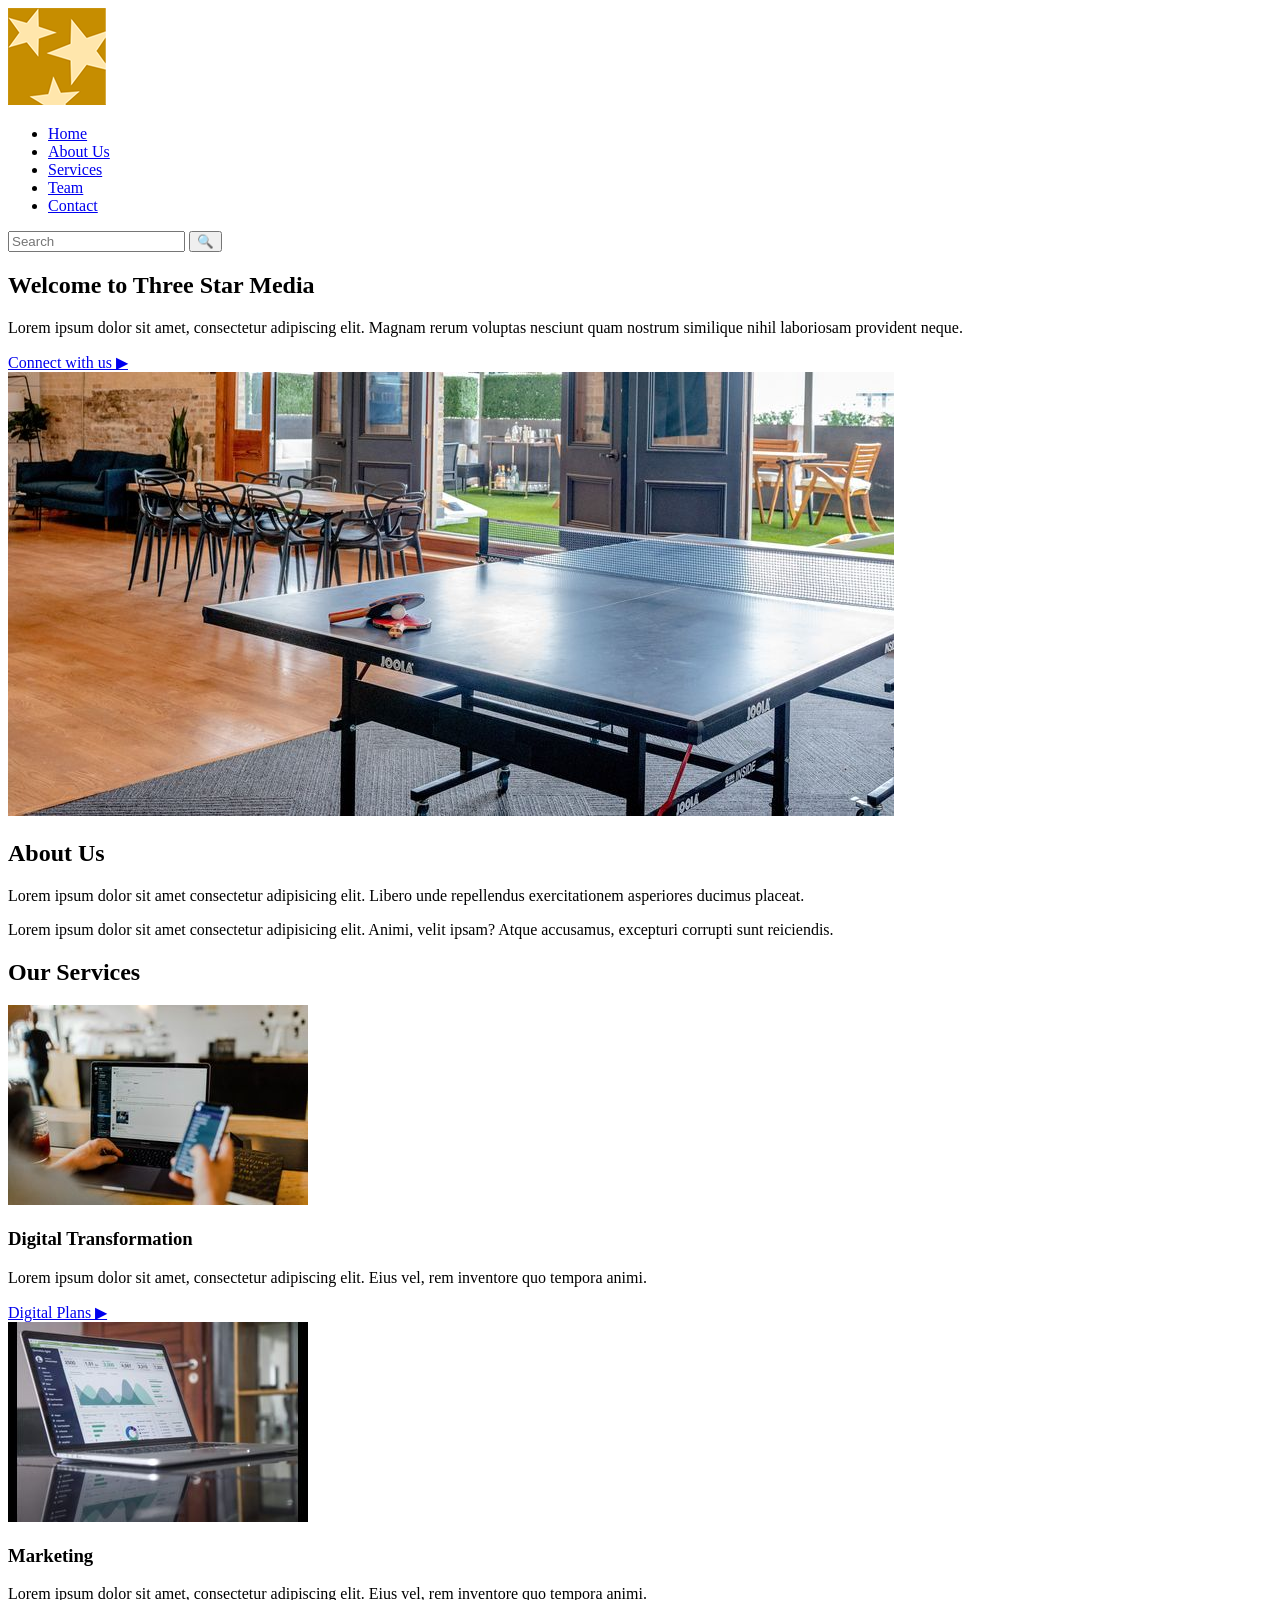
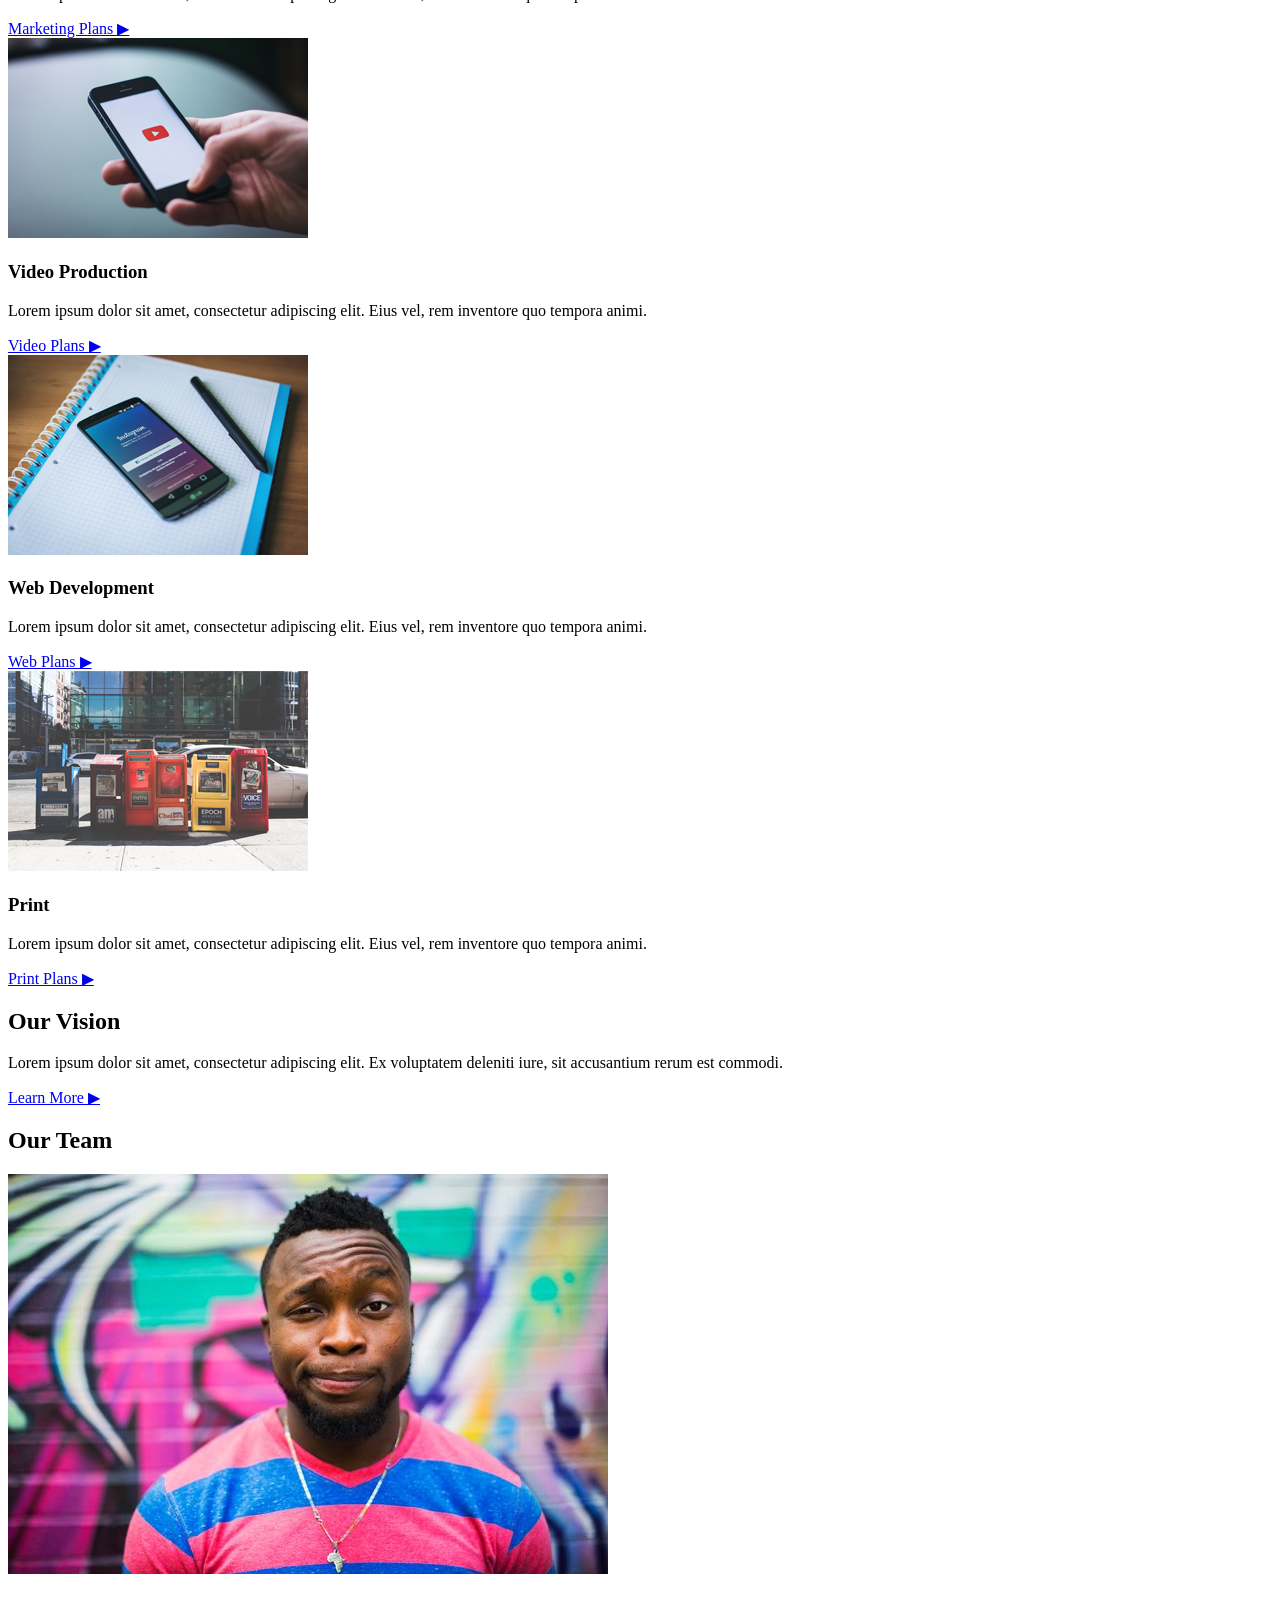
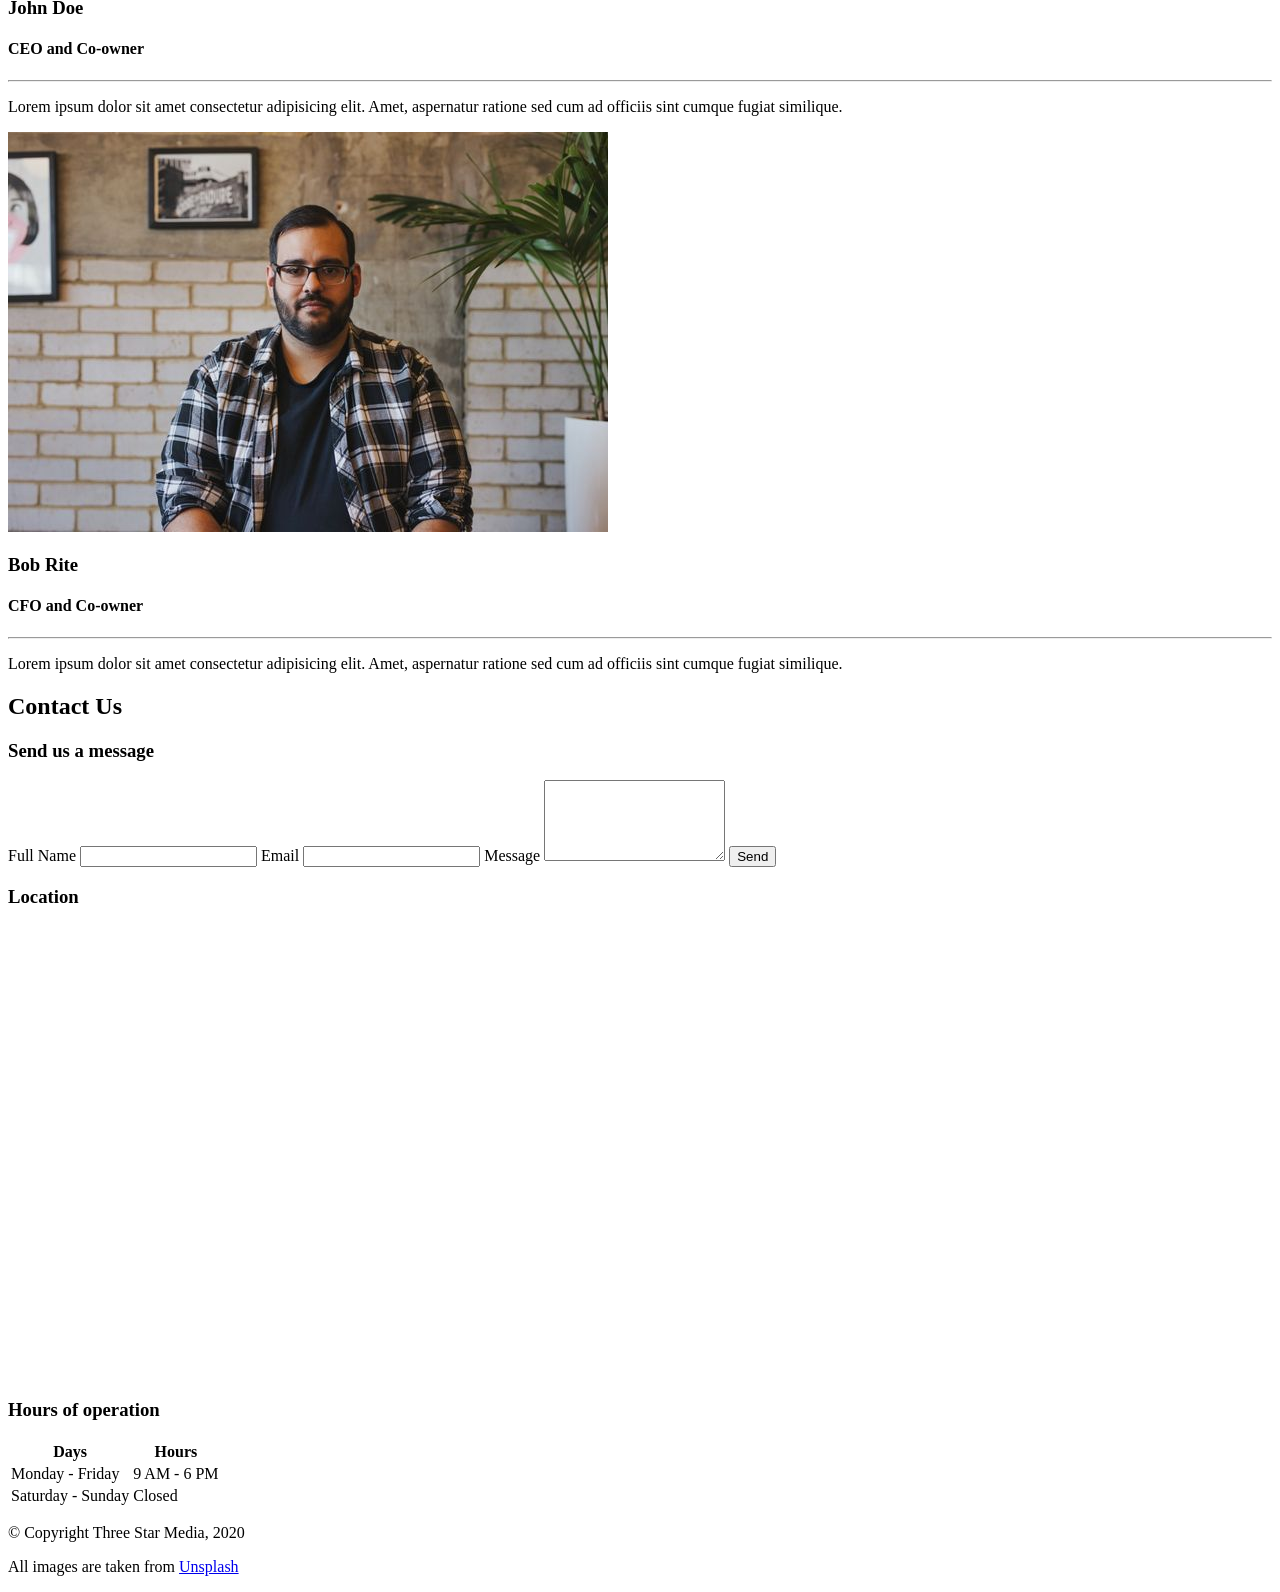
==== final-project/index.html @ 18b377b7 "final-project almost done" ====
<!DOCTYPE html>
<html lang="en">
<head>
    <meta charset="UTF-8">
    <meta name="viewport" content="width=device-width, initial-scale=1.0">
    <title>Three Star Media | Final Project</title>
    <link rel="stylesheet" href="css/main.css">
</head>
<body>

    <header class="main-header">
        <div class="logo">
            <img src="images/logo.png" alt="Three Star Media Logo">
        </div>
        
        <nav class="main-nav">
            <ul>
                <li><a href="#">Home</a></li>
                <li><a href="#about">About Us</a></li>
                <li><a href="#services">Services</a></li>
                <li><a href="#team">Team</a></li>
                <li><a href="#contact">Contact</a></li>
            </ul>
        </nav>

        <form class="search-bar">
            <input type="text" placeholder="Search">
            <button type="submit">🔍</button>
        </form>
    </header>

    <main>
        <section class="hero">
            <div class="hero-content">
                <h1>Welcome to Three Star Media</h1>
                <p>Lorem ipsum dolor sit amet, consectetur adipiscing elit. Magnam rerum voluptas nesciunt quam nostrum similique nihil laboriosam provident neque.</p>
                <a href="#" class="btn-primary">Connect with us ▶</a>
            </div>
        </section>

        <section id="about" class="about-section">
            <div class="about-image">
                <img src="images/about-us.jpg" alt="Our office space">
            </div>
            <div class="about-text">
                <h2>About Us</h2>
                <p>Lorem ipsum dolor sit amet consectetur adipisicing elit. Libero unde repellendus exercitationem asperiores ducimus placeat.</p>
                <p>Lorem ipsum dolor sit amet consectetur adipisicing elit. Animi, velit ipsam? Atque accusamus, excepturi corrupti sunt reiciendis.</p>
            </div>
        </section>

        <section id="services" class="services-section">
            <h2>Our Services</h2>
            
            <div class="services-grid">
                <article class="service-card">
                    <img src="images/digital.jpg" alt="Digital Transformation">
                    <h3>Digital Transformation</h3>
                    <p>Lorem ipsum dolor sit amet, consectetur adipiscing elit. Eius vel, rem inventore quo tempora animi.</p>
                    <a href="#" class="btn-secondary">Digital Plans ▶</a>
                </article>

                <article class="service-card">
                    <img src="images/marketing.jpg" alt="Marketing">
                    <h3>Marketing</h3>
                    <p>Lorem ipsum dolor sit amet, consectetur adipiscing elit. Eius vel, rem inventore quo tempora animi.</p>
                    <a href="#" class="btn-secondary">Marketing Plans ▶</a>
                </article>

                <article class="service-card">
                    <img src="images/video.jpg" alt="Video Production">
                    <h3>Video Production</h3>
                    <p>Lorem ipsum dolor sit amet, consectetur adipiscing elit. Eius vel, rem inventore quo tempora animi.</p>
                    <a href="#" class="btn-secondary">Video Plans ▶</a>
                </article>

                <article class="service-card">
                    <img src="images/web.jpg" alt="Web Development">
                    <h3>Web Development</h3>
                    <p>Lorem ipsum dolor sit amet, consectetur adipiscing elit. Eius vel, rem inventore quo tempora animi.</p>
                    <a href="#" class="btn-secondary">Web Plans ▶</a>
                </article>

                <article class="service-card">
                    <img src="images/print.jpg" alt="Print Services">
                    <h3>Print</h3>
                    <p>Lorem ipsum dolor sit amet, consectetur adipiscing elit. Eius vel, rem inventore quo tempora animi.</p>
                    <a href="#" class="btn-secondary">Print Plans ▶</a>
                </article>
            </div>
        </section>

        <section class="vision-banner">
            <div class="vision-content">
                <h2>Our Vision</h2>
                <p>Lorem ipsum dolor sit amet, consectetur adipiscing elit. Ex voluptatem deleniti iure, sit accusantium rerum est commodi.</p>
                <a href="#" class="btn-secondary">Learn More ▶</a>
            </div>
        </section>

        <section id="team" class="team-section">
            <h2>Our Team</h2>
            
            <div class="team-container">
                <article class="team-member">
                    <img src="images/john.jpg" alt="John Doe">
                    <div class="member-info">
                        <h3>John Doe</h3>
                        <h4>CEO and Co-owner</h4>
                        <hr>
                        <p>Lorem ipsum dolor sit amet consectetur adipisicing elit. Amet, aspernatur ratione sed cum ad officiis sint cumque fugiat similique.</p>
                    </div>
                </article>

                <article class="team-member">
                    <img src="images/bob.jpg" alt="Bob Rite">
                    <div class="member-info">
                        <h3>Bob Rite</h3>
                        <h4>CFO and Co-owner</h4>
                        <hr>
                        <p>Lorem ipsum dolor sit amet consectetur adipisicing elit. Amet, aspernatur ratione sed cum ad officiis sint cumque fugiat similique.</p>
                    </div>
                </article>
            </div>
        </section>

        <section id="contact" class="contact-section">
            <h2>Contact Us</h2>
            
            <div class="contact-flex-container">
                <div class="contact-form-container">
                    <h3>Send us a message</h3>
                    <form>
                        <label for="name">Full Name</label>
                        <input type="text" id="name" name="name" required>

                        <label for="email">Email</label>
                        <input type="email" id="email" name="email" required>

                        <label for="message">Message</label>
                        <textarea id="message" name="message" rows="5"></textarea>

                        <button type="submit" class="btn-submit">Send</button>
                    </form>
                </div>

                <div class="location-container">
                    <h3>Location</h3>
                    <div class="map-placeholder">
                        <iframe src="https://www.google.com/maps/embed?pb=!1m18!1m12!1m3!1d51744.436741295794!2d-75.77121764777905!3d45.36510222484748!2m3!1f0!2f0!3f0!3m2!1i1024!2i768!4f13.1!3m3!1m2!1s0x4cce0718cc4a6ad7%3A0xc6cc467725843e2b!2sColl%C3%A8ge%20algonquin!5e1!3m2!1sfr!2sca!4v1775879645304!5m2!1sfr!2sca" width="600" height="450" style="border:0;" allowfullscreen="" loading="lazy" referrerpolicy="no-referrer-when-downgrade"></iframe>
                    </div>
                </div>
            </div>

            <div class="hours-container">
                <h3>Hours of operation</h3>
                <table>
                    <thead>
                        <tr>
                            <th>Days</th>
                            <th>Hours</th>
                        </tr>
                    </thead>
                    <tbody>
                        <tr>
                            <td>Monday - Friday</td>
                            <td>9 AM - 6 PM</td>
                        </tr>
                        <tr>
                            <td>Saturday - Sunday</td>
                            <td>Closed</td>
                        </tr>
                    </tbody>
                </table>
            </div>
        </section>
    </main>

    <footer class="main-footer">
        <p>© Copyright Three Star Media, 2020</p>
        <p>All images are taken from <a href="https://unsplash.com" target="_blank">Unsplash</a></p>
    </footer>

</body>
</html>
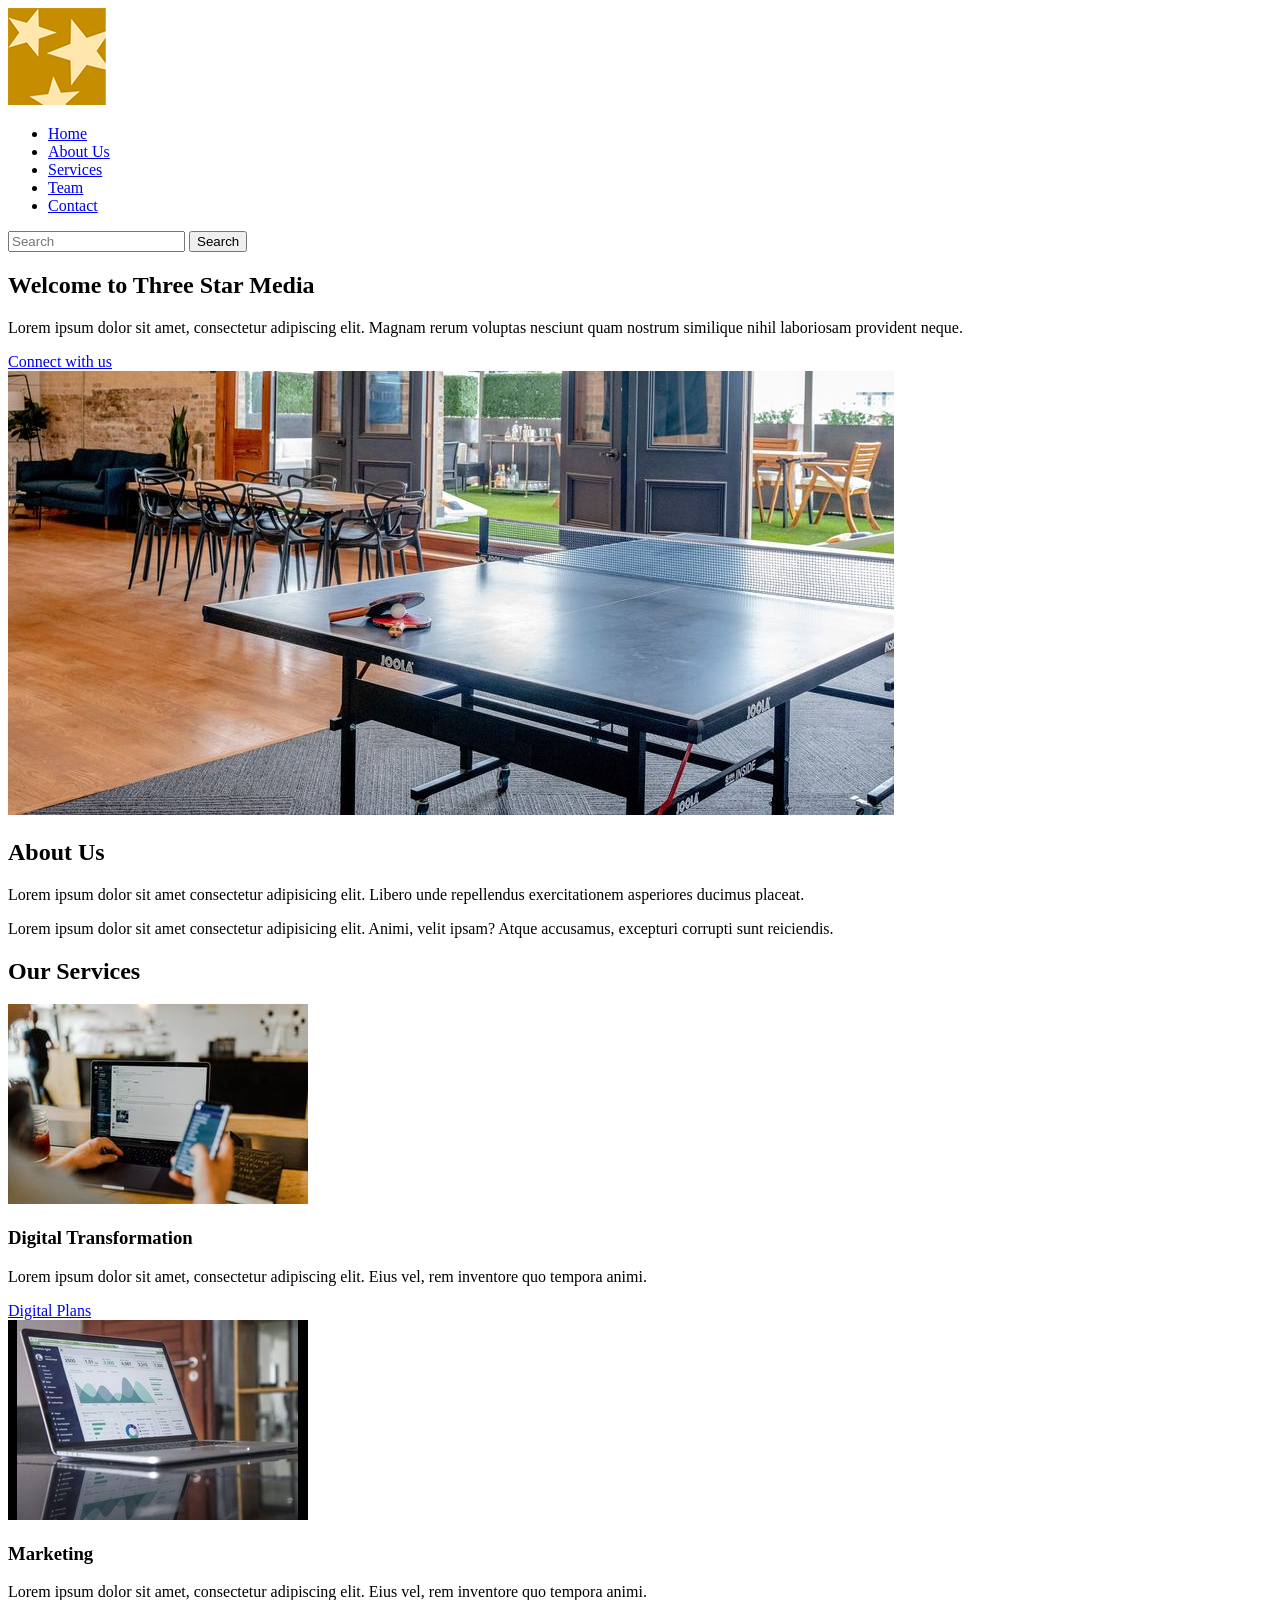
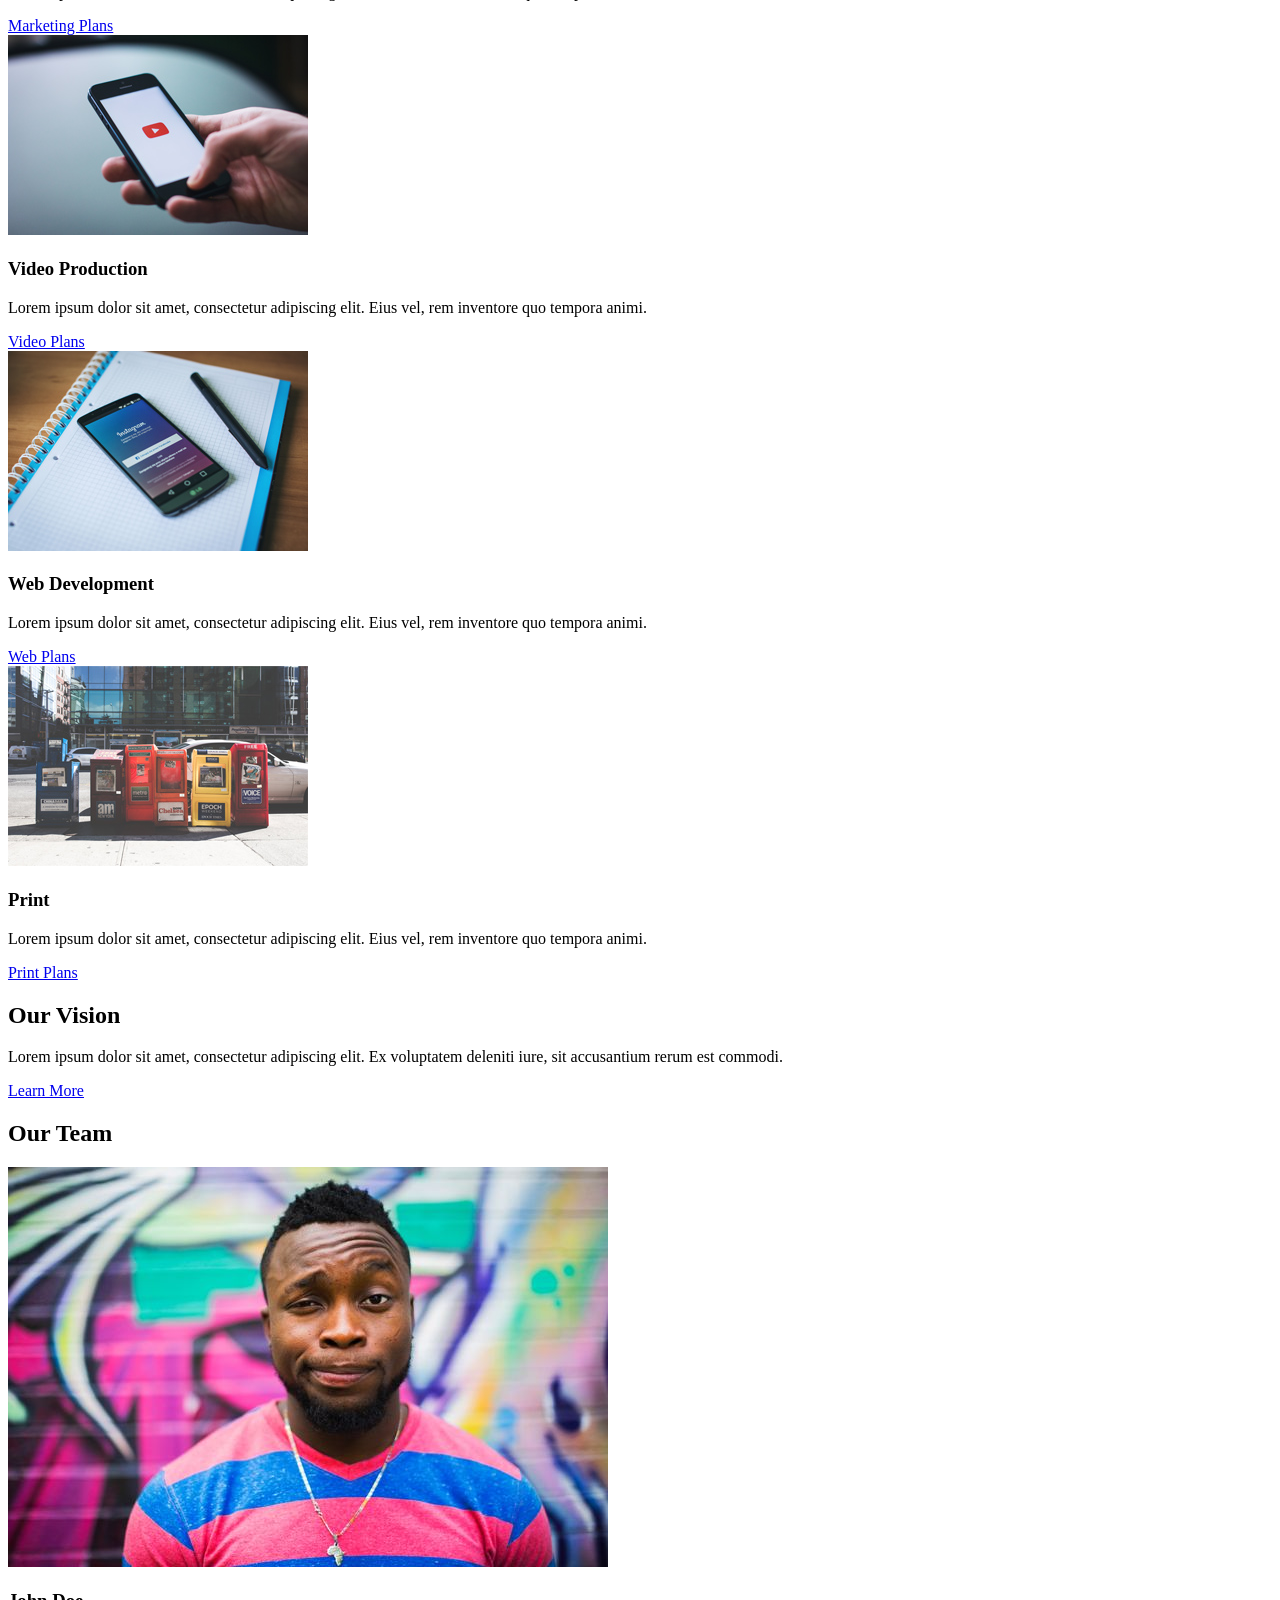
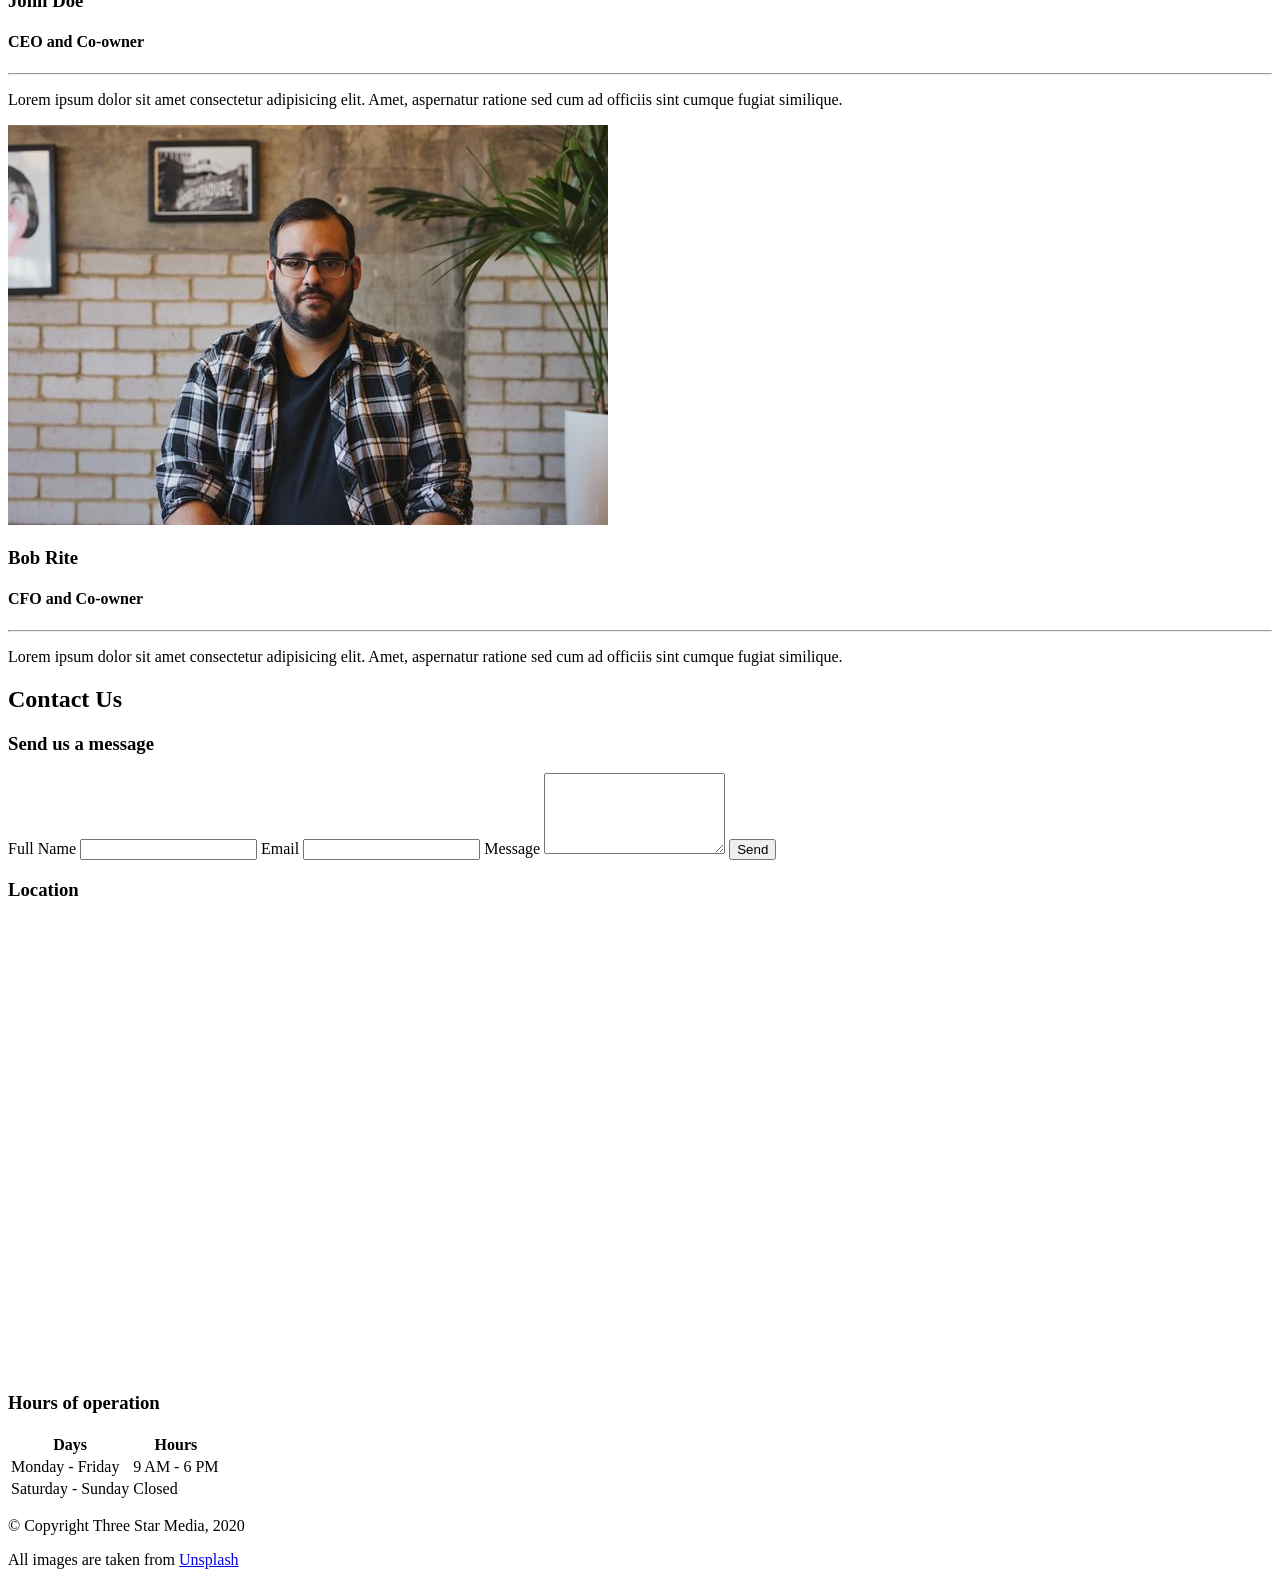
==== commit dd2ae783: "job done" ====
--- a/final-project/index.html
+++ b/final-project/index.html
@@ -4,15 +4,16 @@
     <meta charset="UTF-8">
     <meta name="viewport" content="width=device-width, initial-scale=1.0">
     <title>Three Star Media | Final Project</title>
-    <link rel="stylesheet" href="css/main.css">
 </head>
 <body>
 
+     <!-- Header Section : Logo, Navigation and Search  -->
     <header class="main-header">
         <div class="logo">
             <img src="images/logo.png" alt="Three Star Media Logo">
         </div>
-        
+
+     <!-- Main Navigation -->
         <nav class="main-nav">
             <ul>
                 <li><a href="#">Home</a></li>
@@ -23,21 +24,24 @@
             </ul>
         </nav>
 
+     <!-- Search Form -->
         <form class="search-bar">
             <input type="text" placeholder="Search">
-            <button type="submit">🔍</button>
+            <button type="submit">Search</button>
         </form>
     </header>
 
+
     <main>
-        <section class="hero">
-            <div class="hero-content">
+       <!-- Main Section -->
+        <section class="main-section">
+            <div class="section-content">
                 <h1>Welcome to Three Star Media</h1>
                 <p>Lorem ipsum dolor sit amet, consectetur adipiscing elit. Magnam rerum voluptas nesciunt quam nostrum similique nihil laboriosam provident neque.</p>
-                <a href="#" class="btn-primary">Connect with us ▶</a>
-            </div>
-        </section>
-
+                <a href="#" class="main-button">Connect with us </a>
+            </div>
+        </section>
+       <!-- About Us Section -->       
         <section id="about" class="about-section">
             <div class="about-image">
                 <img src="images/about-us.jpg" alt="Our office space">
@@ -49,59 +53,66 @@
             </div>
         </section>
 
+       <!-- Services Section -->        
         <section id="services" class="services-section">
             <h2>Our Services</h2>
-            
-            <div class="services-grid">
-                <article class="service-card">
+            <div class="services-container">
+        <!-- First Service -->
+                <article class="service-item">
                     <img src="images/digital.jpg" alt="Digital Transformation">
                     <h3>Digital Transformation</h3>
                     <p>Lorem ipsum dolor sit amet, consectetur adipiscing elit. Eius vel, rem inventore quo tempora animi.</p>
-                    <a href="#" class="btn-secondary">Digital Plans ▶</a>
-                </article>
-
-                <article class="service-card">
+                    <a href="#" class="secondary-button">Digital Plans </a>
+                </article>
+
+        <!-- second Service -->
+                <article class="service-item">
                     <img src="images/marketing.jpg" alt="Marketing">
                     <h3>Marketing</h3>
                     <p>Lorem ipsum dolor sit amet, consectetur adipiscing elit. Eius vel, rem inventore quo tempora animi.</p>
-                    <a href="#" class="btn-secondary">Marketing Plans ▶</a>
-                </article>
-
-                <article class="service-card">
+                    <a href="#" class="secondary-button">Marketing Plans </a>
+                </article>
+
+        <!-- third Service -->
+                <article class="service-item">
                     <img src="images/video.jpg" alt="Video Production">
                     <h3>Video Production</h3>
                     <p>Lorem ipsum dolor sit amet, consectetur adipiscing elit. Eius vel, rem inventore quo tempora animi.</p>
-                    <a href="#" class="btn-secondary">Video Plans ▶</a>
-                </article>
-
-                <article class="service-card">
+                    <a href="#" class="secondary-button">Video Plans </a>
+                </article>
+
+         <!-- fourth Service -->
+                <article class="service-item">
                     <img src="images/web.jpg" alt="Web Development">
                     <h3>Web Development</h3>
                     <p>Lorem ipsum dolor sit amet, consectetur adipiscing elit. Eius vel, rem inventore quo tempora animi.</p>
-                    <a href="#" class="btn-secondary">Web Plans ▶</a>
-                </article>
-
-                <article class="service-card">
+                    <a href="#" class="secondary-button">Web Plans </a>
+                </article>
+
+       <!-- Fifth Service -->
+                <article class="service-item">
                     <img src="images/print.jpg" alt="Print Services">
                     <h3>Print</h3>
                     <p>Lorem ipsum dolor sit amet, consectetur adipiscing elit. Eius vel, rem inventore quo tempora animi.</p>
-                    <a href="#" class="btn-secondary">Print Plans ▶</a>
-                </article>
-            </div>
-        </section>
-
+                    <a href="#" class="secondary-button">Print Plans </a>
+                </article>
+            </div>
+        </section>
+
+      <!-- Vision Section -->
         <section class="vision-banner">
             <div class="vision-content">
                 <h2>Our Vision</h2>
                 <p>Lorem ipsum dolor sit amet, consectetur adipiscing elit. Ex voluptatem deleniti iure, sit accusantium rerum est commodi.</p>
-                <a href="#" class="btn-secondary">Learn More ▶</a>
-            </div>
-        </section>
-
+                <a href="#" class="secondary-button">Learn More </a>
+            </div>
+        </section>
+
+        <!-- Team Section -->        
         <section id="team" class="team-section">
             <h2>Our Team</h2>
-            
             <div class="team-container">
+           <!-- Team Member -->
                 <article class="team-member">
                     <img src="images/john.jpg" alt="John Doe">
                     <div class="member-info">
@@ -111,7 +122,7 @@
                         <p>Lorem ipsum dolor sit amet consectetur adipisicing elit. Amet, aspernatur ratione sed cum ad officiis sint cumque fugiat similique.</p>
                     </div>
                 </article>
-
+           <!-- Team Member -->
                 <article class="team-member">
                     <img src="images/bob.jpg" alt="Bob Rite">
                     <div class="member-info">
@@ -124,12 +135,13 @@
             </div>
         </section>
 
+           <!-- Contact Section -->       
         <section id="contact" class="contact-section">
             <h2>Contact Us</h2>
-            
-            <div class="contact-flex-container">
+            <div class="contact-container">
                 <div class="contact-form-container">
                     <h3>Send us a message</h3>
+             <!-- Contact Form -->
                     <form>
                         <label for="name">Full Name</label>
                         <input type="text" id="name" name="name" required>
@@ -144,16 +156,18 @@
                     </form>
                 </div>
 
+ <!-- Location Map -->               
                 <div class="location-container">
                     <h3>Location</h3>
-                    <div class="map-placeholder">
+                    <div class="map-location">
                         <iframe src="https://www.google.com/maps/embed?pb=!1m18!1m12!1m3!1d51744.436741295794!2d-75.77121764777905!3d45.36510222484748!2m3!1f0!2f0!3f0!3m2!1i1024!2i768!4f13.1!3m3!1m2!1s0x4cce0718cc4a6ad7%3A0xc6cc467725843e2b!2sColl%C3%A8ge%20algonquin!5e1!3m2!1sfr!2sca!4v1775879645304!5m2!1sfr!2sca" width="600" height="450" style="border:0;" allowfullscreen="" loading="lazy" referrerpolicy="no-referrer-when-downgrade"></iframe>
                     </div>
                 </div>
             </div>
 
-            <div class="hours-container">
-                <h3>Hours of operation</h3>
+ <!-- Hours Table -->           
+  <div class="hours-container">
+        <h3>Hours of operation</h3>
                 <table>
                     <thead>
                         <tr>
@@ -176,6 +190,7 @@
         </section>
     </main>
 
+<!-- Footer -->    
     <footer class="main-footer">
         <p>© Copyright Three Star Media, 2020</p>
         <p>All images are taken from <a href="https://unsplash.com" target="_blank">Unsplash</a></p>
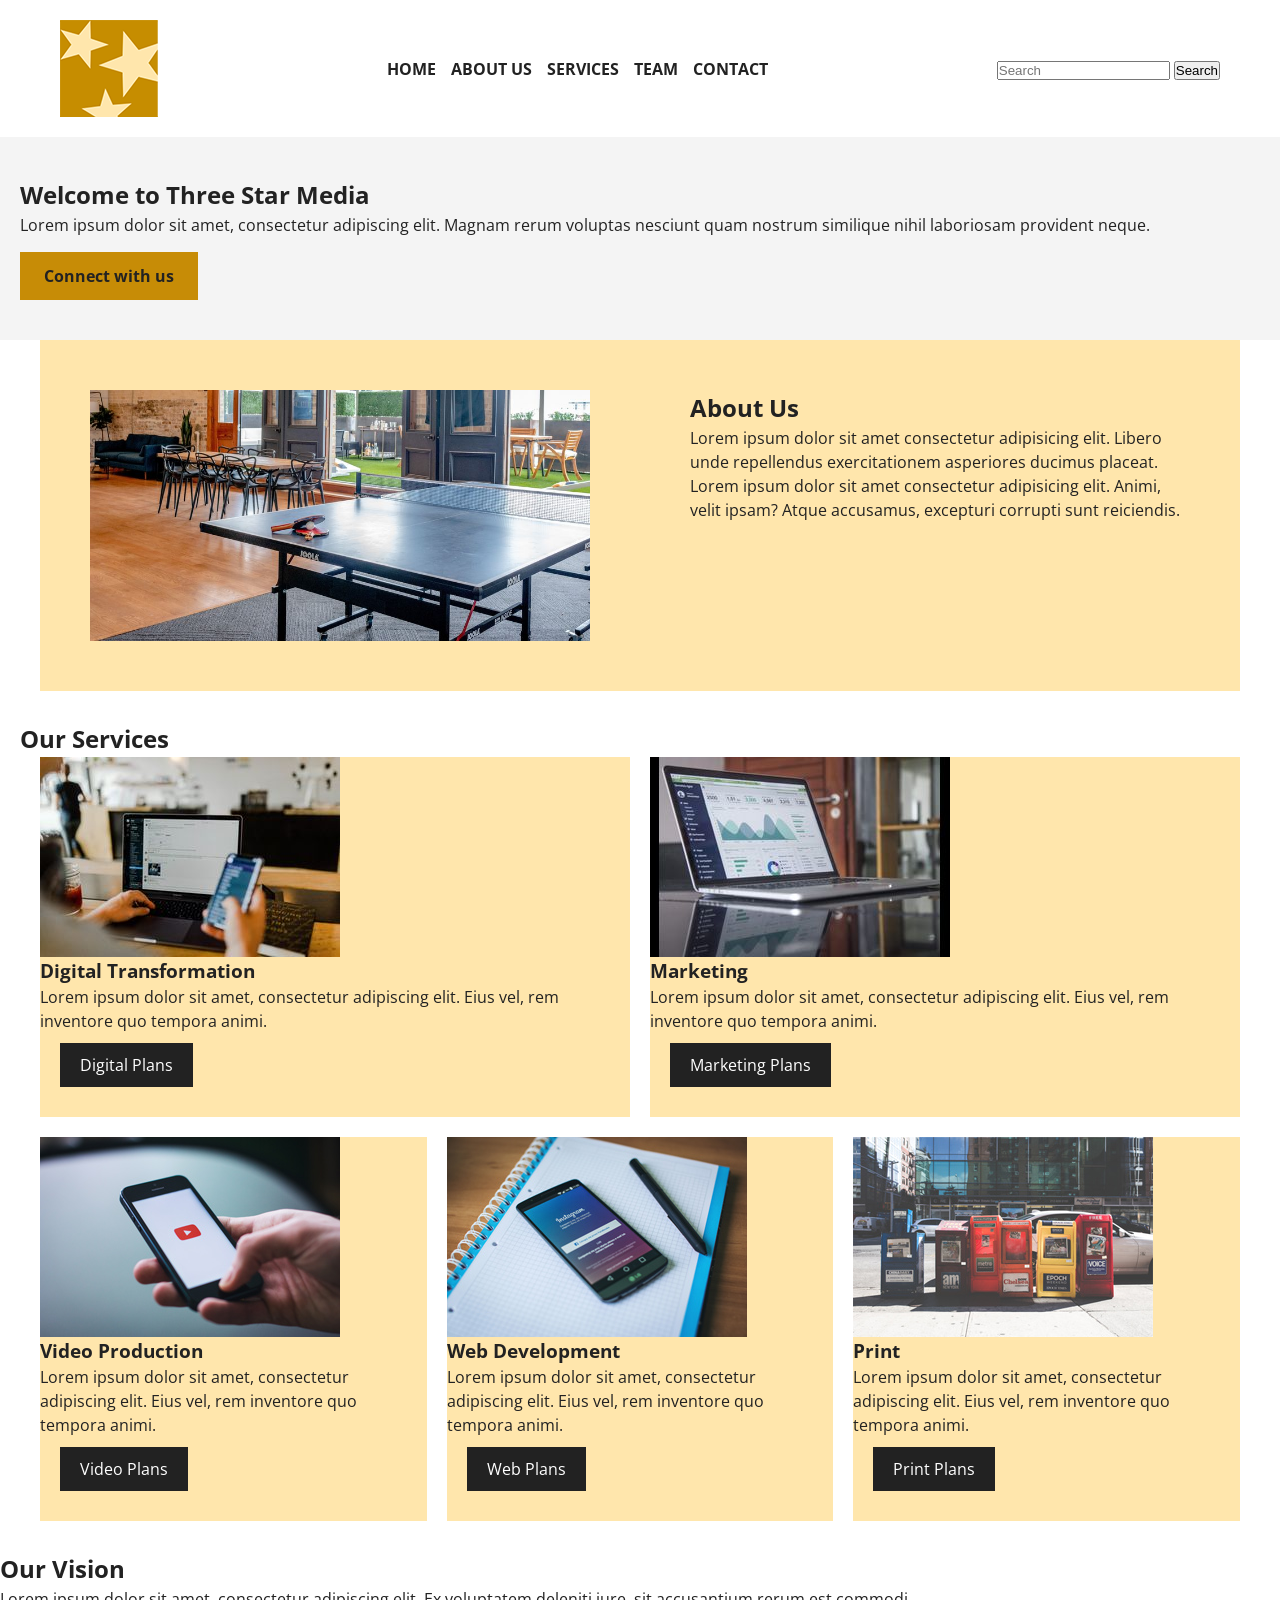
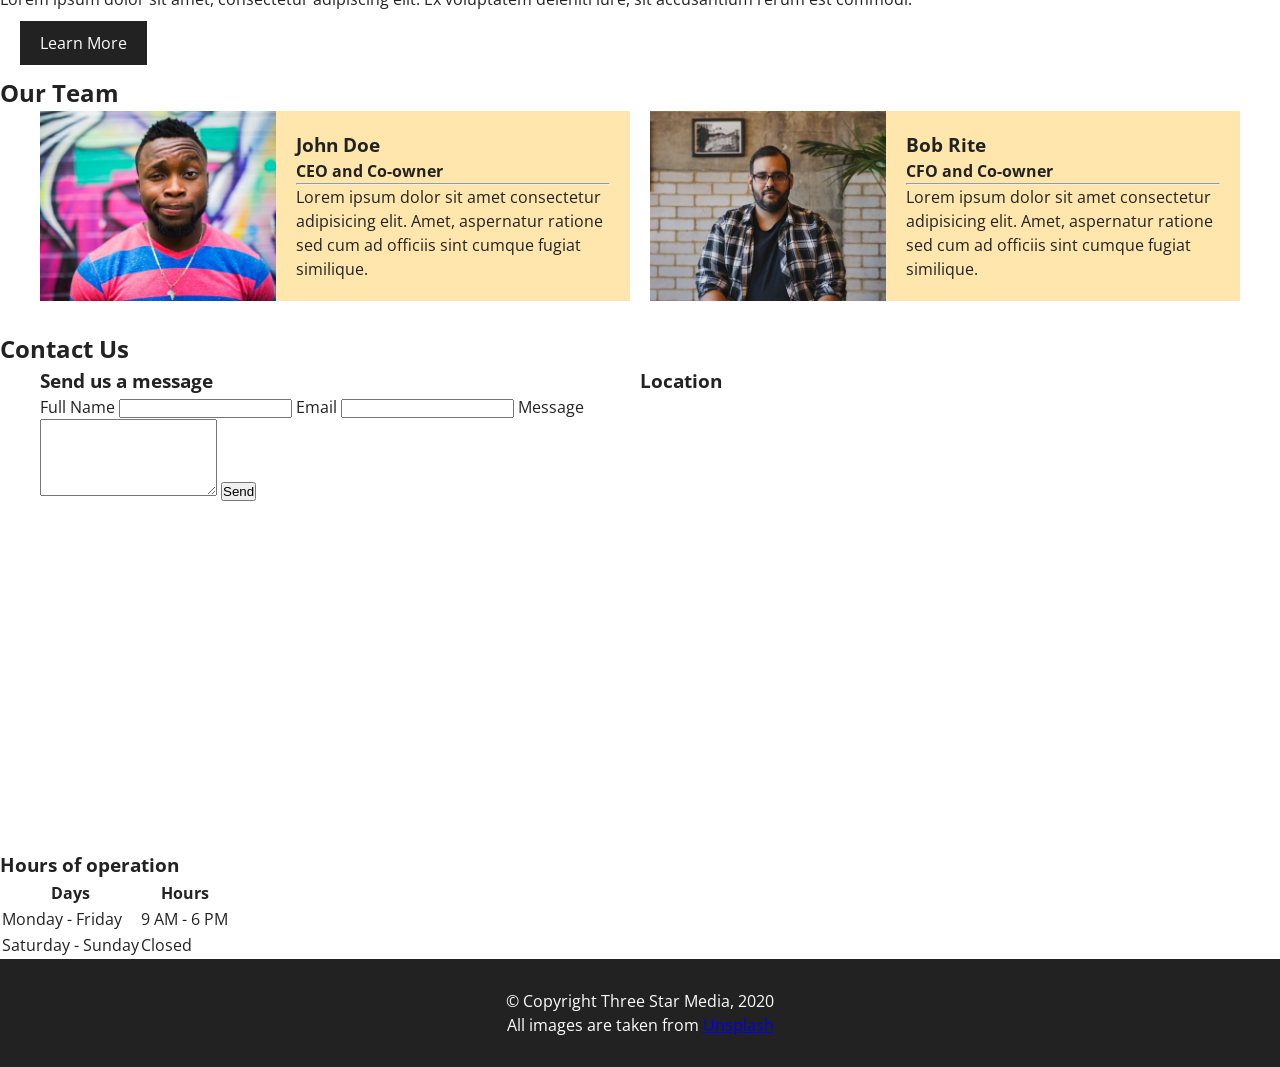
==== commit f15c27cd: "in progress" ====
--- a/final-project/index.html
+++ b/final-project/index.html
@@ -1,9 +1,11 @@
 <!DOCTYPE html>
-<html lang="en">
+<html lang="zxx">
 <head>
     <meta charset="UTF-8">
     <meta name="viewport" content="width=device-width, initial-scale=1.0">
-    <title>Three Star Media | Final Project</title>
+    <title>Final Project</title>
+    <link href="https://fonts.googleapis.com/css2?family=Open+Sans:wght@400;700&display=swap" rel="stylesheet">
+    <link rel="stylesheet" href="css/main.css">
 </head>
 <body>
 
@@ -167,27 +169,27 @@
 
  <!-- Hours Table -->           
   <div class="hours-container">
-        <h3>Hours of operation</h3>
-                <table>
-                    <thead>
-                        <tr>
-                            <th>Days</th>
-                            <th>Hours</th>
-                        </tr>
-                    </thead>
-                    <tbody>
-                        <tr>
-                            <td>Monday - Friday</td>
-                            <td>9 AM - 6 PM</td>
-                        </tr>
-                        <tr>
-                            <td>Saturday - Sunday</td>
-                            <td>Closed</td>
-                        </tr>
-                    </tbody>
-                </table>
-            </div>
-        </section>
+    <h3>Hours of operation</h3>
+    <table>
+        <thead>
+            <tr>
+                 <th>Days</th>
+                <th>Hours</th>
+            </tr>
+        </thead>
+        <tbody>
+             <tr>
+               <td>Monday - Friday</td>
+                <td>9 AM - 6 PM</td>
+            </tr>
+            <tr>
+                <td>Saturday - Sunday</td>
+              <td>Closed</td>
+            </tr>
+        </tbody>
+    </table>
+    </div>
+    </section>
     </main>
 
 <!-- Footer -->    
--- a/final-project/css/main.css
+++ b/final-project/css/main.css
@@ -0,0 +1,207 @@
+/* Project: Three Star Media Final
+   Author: Bouaziz B.
+   Strategy: Mobile-First Responsive Design
+*/
+
+/* 1. CSS RESET & FONTS */
+* {
+    margin: 0;
+    padding: 0;
+    box-sizing: border-box;
+}
+
+body {
+    font-family: 'Open Sans', sans-serif;
+    color: #222;
+    background-color: #fff;
+    line-height: 1.5;
+}
+
+img {
+    max-width: 100%;
+    display: block;
+}
+
+/* 2. MOBILE-FIRST STYLES (Default - Matches mobile-mockup.jpg) */
+
+/* Header - Gold bar on mobile */
+.main-header {
+    background-color: #c78c06;
+    padding: 20px;
+    text-align: center;
+}
+
+/* Nav - Dark bar on mobile */
+.main-nav {
+    background-color: #222;
+    padding: 15px 0;
+}
+
+.main-nav ul {
+    list-style: none;
+    display: flex;
+    flex-direction: column; /* Stacked links */
+    align-items: center;
+    gap: 15px;
+}
+
+.main-nav a {
+    color: #ffe6ac;
+    text-decoration: none;
+    text-transform: uppercase;
+    font-weight: bold;
+}
+
+/* Hero Section */
+.main-section {
+    padding: 40px 20px;
+    background-color: #f4f4f4;
+}
+
+.main-button {
+    background-color: #c78c06;
+    color: #222;
+    padding: 12px 24px;
+    display: inline-block;
+    text-decoration: none;
+    font-weight: bold;
+    margin-top: 15px;
+}
+
+/* About Us - Light Gold Background */
+.about-section {
+    background-color: #ffe6ac;
+    padding: 30px 20px;
+}
+
+/* Services - Stacked on Mobile */
+.services-section {
+    padding: 30px 20px;
+}
+
+.services-container {
+    display: flex;
+    flex-direction: column;
+    gap: 20px;
+}
+
+.service-item {
+    background-color: #ffe6ac;
+    padding-bottom: 20px;
+}
+
+.secondary-button {
+    background-color: #222;
+    color: #fff;
+    padding: 10px 20px;
+    display: inline-block;
+    text-decoration: none;
+    margin: 10px 20px;
+}
+
+/* Team - Stacked on Mobile */
+.team-member {
+    background-color: #ffe6ac;
+    margin-bottom: 30px;
+}
+
+.member-info {
+    padding: 20px;
+}
+
+/* Footer */
+.main-footer {
+    background-color: #222;
+    color: #fff;
+    text-align: center;
+    padding: 30px;
+}
+
+/* 3. DESKTOP STYLES (Applies only when screen is 760px or wider) */
+/* This matches screencapture-127-0-0-1...index.html (Desktop Mockup) */
+
+@media screen and (min-width: 760px) {
+    
+    /* Header layout changes to white background with side-by-side elements */
+    .main-header {
+        background-color: #fff;
+        display: flex;
+        justify-content: space-between;
+        align-items: center;
+        max-width: 1200px; /* Teacher Requirement */
+        margin: 0 auto;
+    }
+
+    .main-nav {
+        background-color: transparent;
+    }
+
+    .main-nav ul {
+        flex-direction: row; /* Horizontal links */
+    }
+
+    .main-nav a {
+        color: #222;
+    }
+
+    /* About Us - Side-by-Side Flexbox */
+    .about-section {
+        display: flex;
+        max-width: 1200px;
+        margin: 0 auto;
+        padding: 0;
+    }
+
+    .about-image, .about-text {
+        flex: 1;
+        padding: 50px;
+    }
+
+    /* Services - CSS Grid Requirement */
+    .services-container {
+        display: grid;
+        grid-template-columns: repeat(6, 1fr); /* 6 columns to allow 2-top / 3-bottom split */
+        max-width: 1200px;
+        margin: 0 auto;
+    }
+
+    /* Top 2 items: Take 3 columns each (50% width) */
+    .service-item:nth-child(1),
+    .service-item:nth-child(2) {
+        grid-column: span 3;
+    }
+
+    /* Bottom 3 items: Take 2 columns each (33% width) */
+    .service-item:nth-child(3),
+    .service-item:nth-child(4),
+    .service-item:nth-child(5) {
+        grid-column: span 2;
+    }
+
+    /* Team Section - Side-by-Side Flexbox/Grid */
+    .team-container {
+        display: grid;
+        grid-template-columns: 1fr 1fr;
+        max-width: 1200px;
+        margin: 0 auto;
+        gap: 20px;
+    }
+
+    .team-member {
+        display: flex; /* Image on left, text on right */
+    }
+
+    .team-member img {
+        width: 40%;
+        object-fit: cover;
+    }
+
+    /* Contact Section - Side-by-Side */
+    .contact-container {
+        display: grid;
+        grid-template-columns: 1fr 1fr;
+        max-width: 1200px;
+        margin: 0 auto;
+        gap: 40px;
+    }
+}
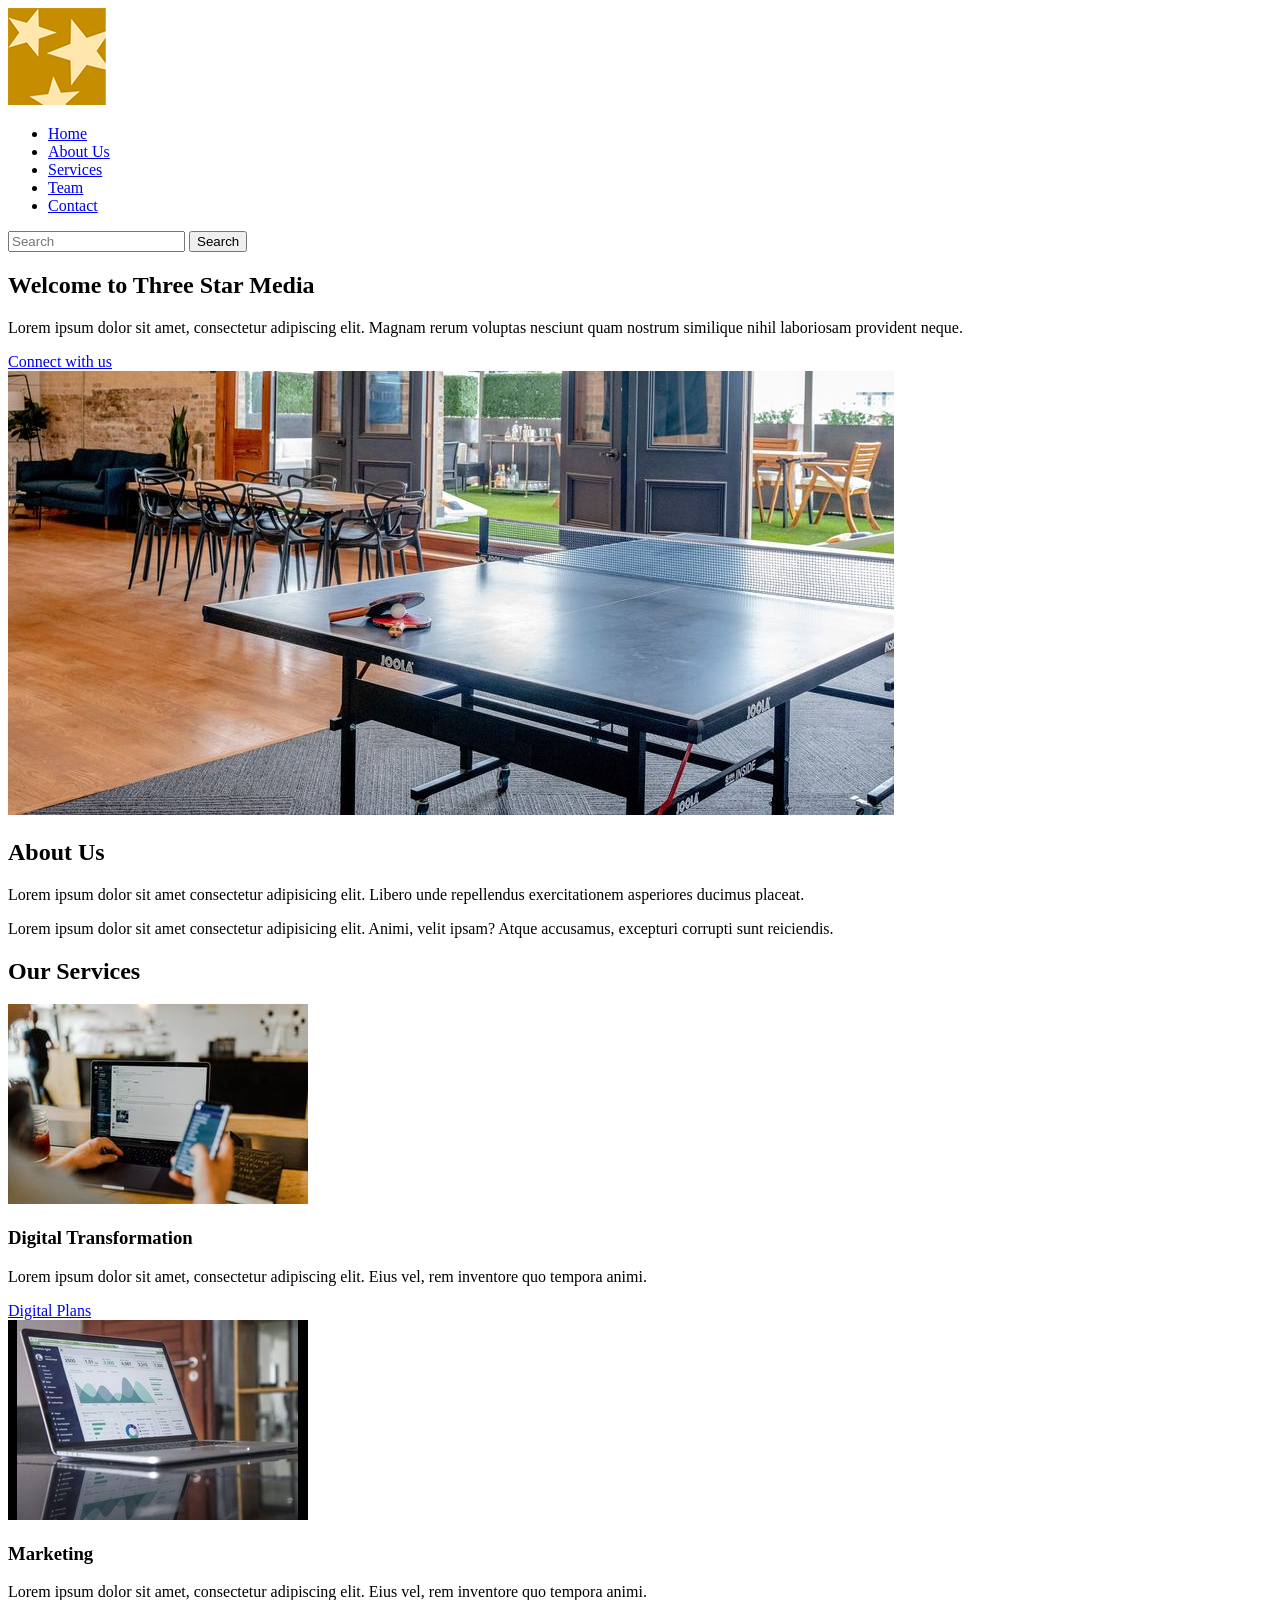
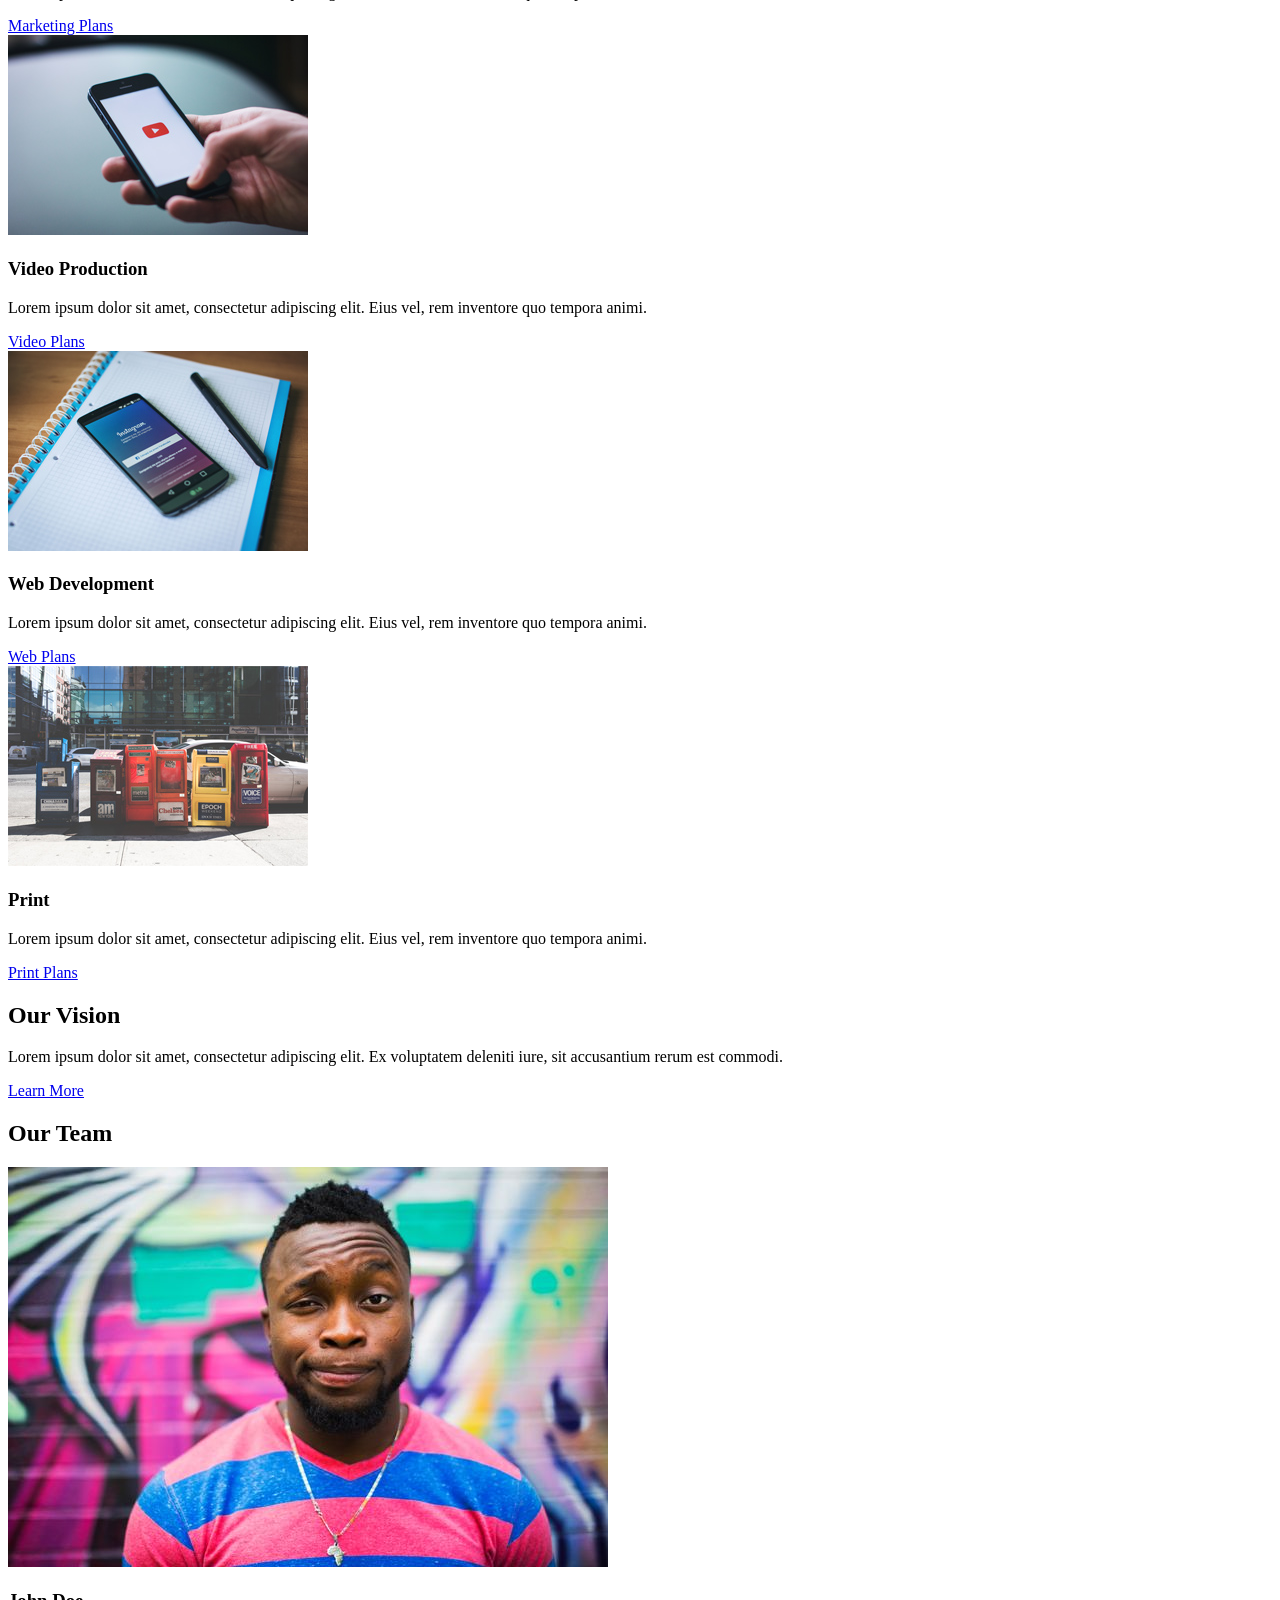
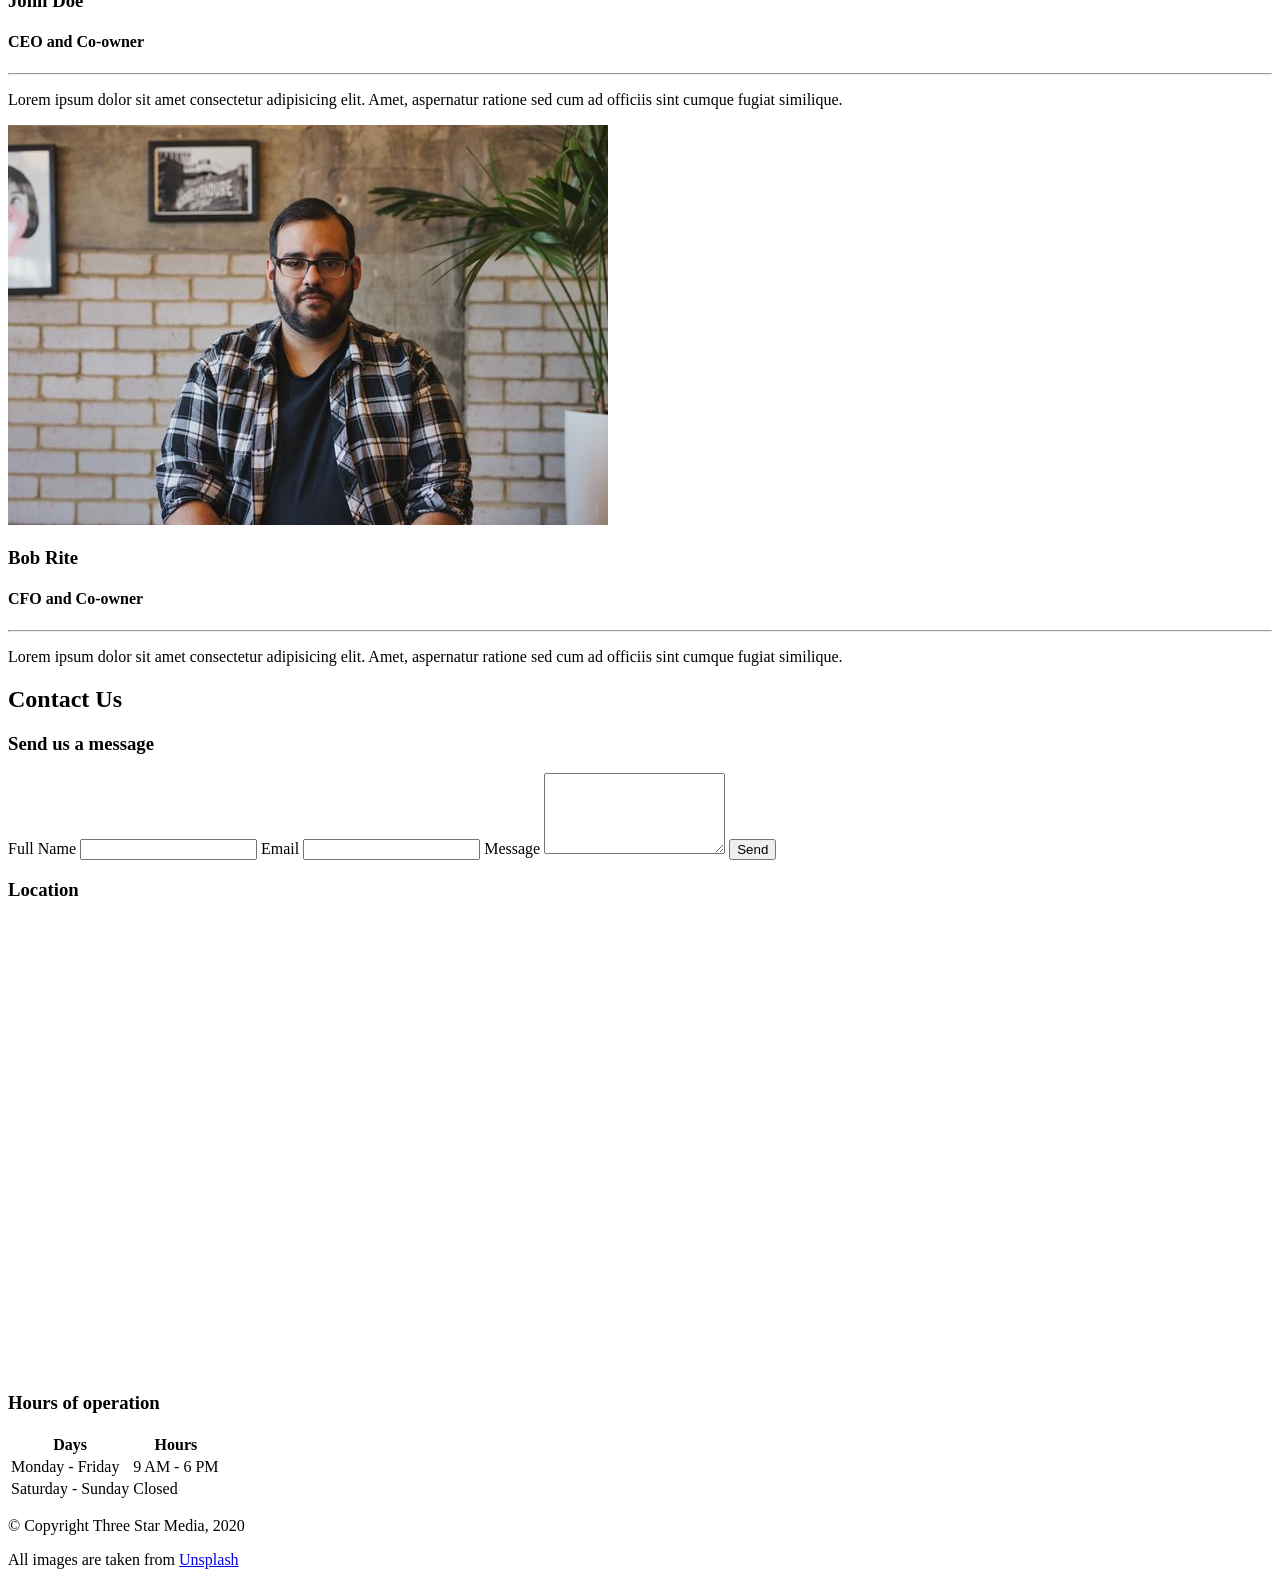
==== commit f2c20cfb: "resesting" ====
--- a/final-project/index.html
+++ b/final-project/index.html
@@ -3,7 +3,7 @@
 <head>
     <meta charset="UTF-8">
     <meta name="viewport" content="width=device-width, initial-scale=1.0">
-    <title>Final Project</title>
+    <title>Three Star Media</title>
     <link href="https://fonts.googleapis.com/css2?family=Open+Sans:wght@400;700&display=swap" rel="stylesheet">
     <link rel="stylesheet" href="css/main.css">
 </head>
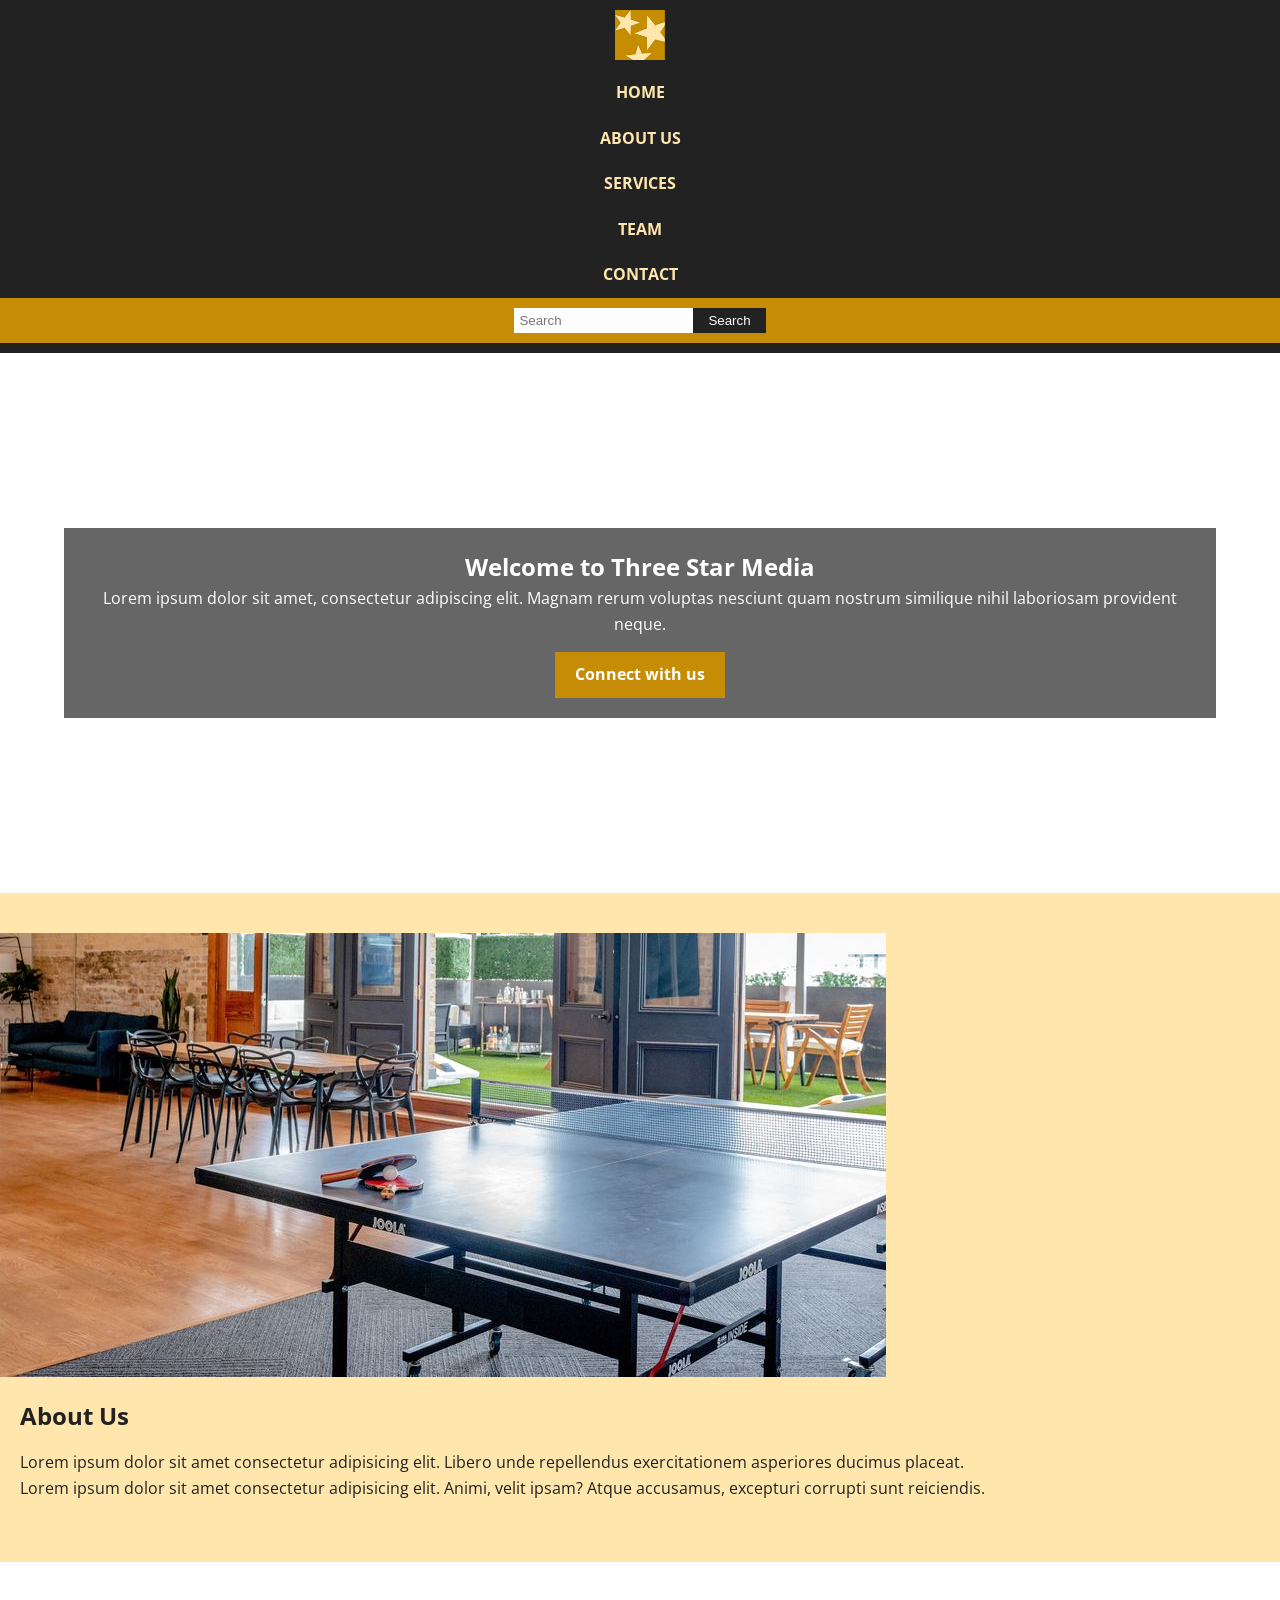
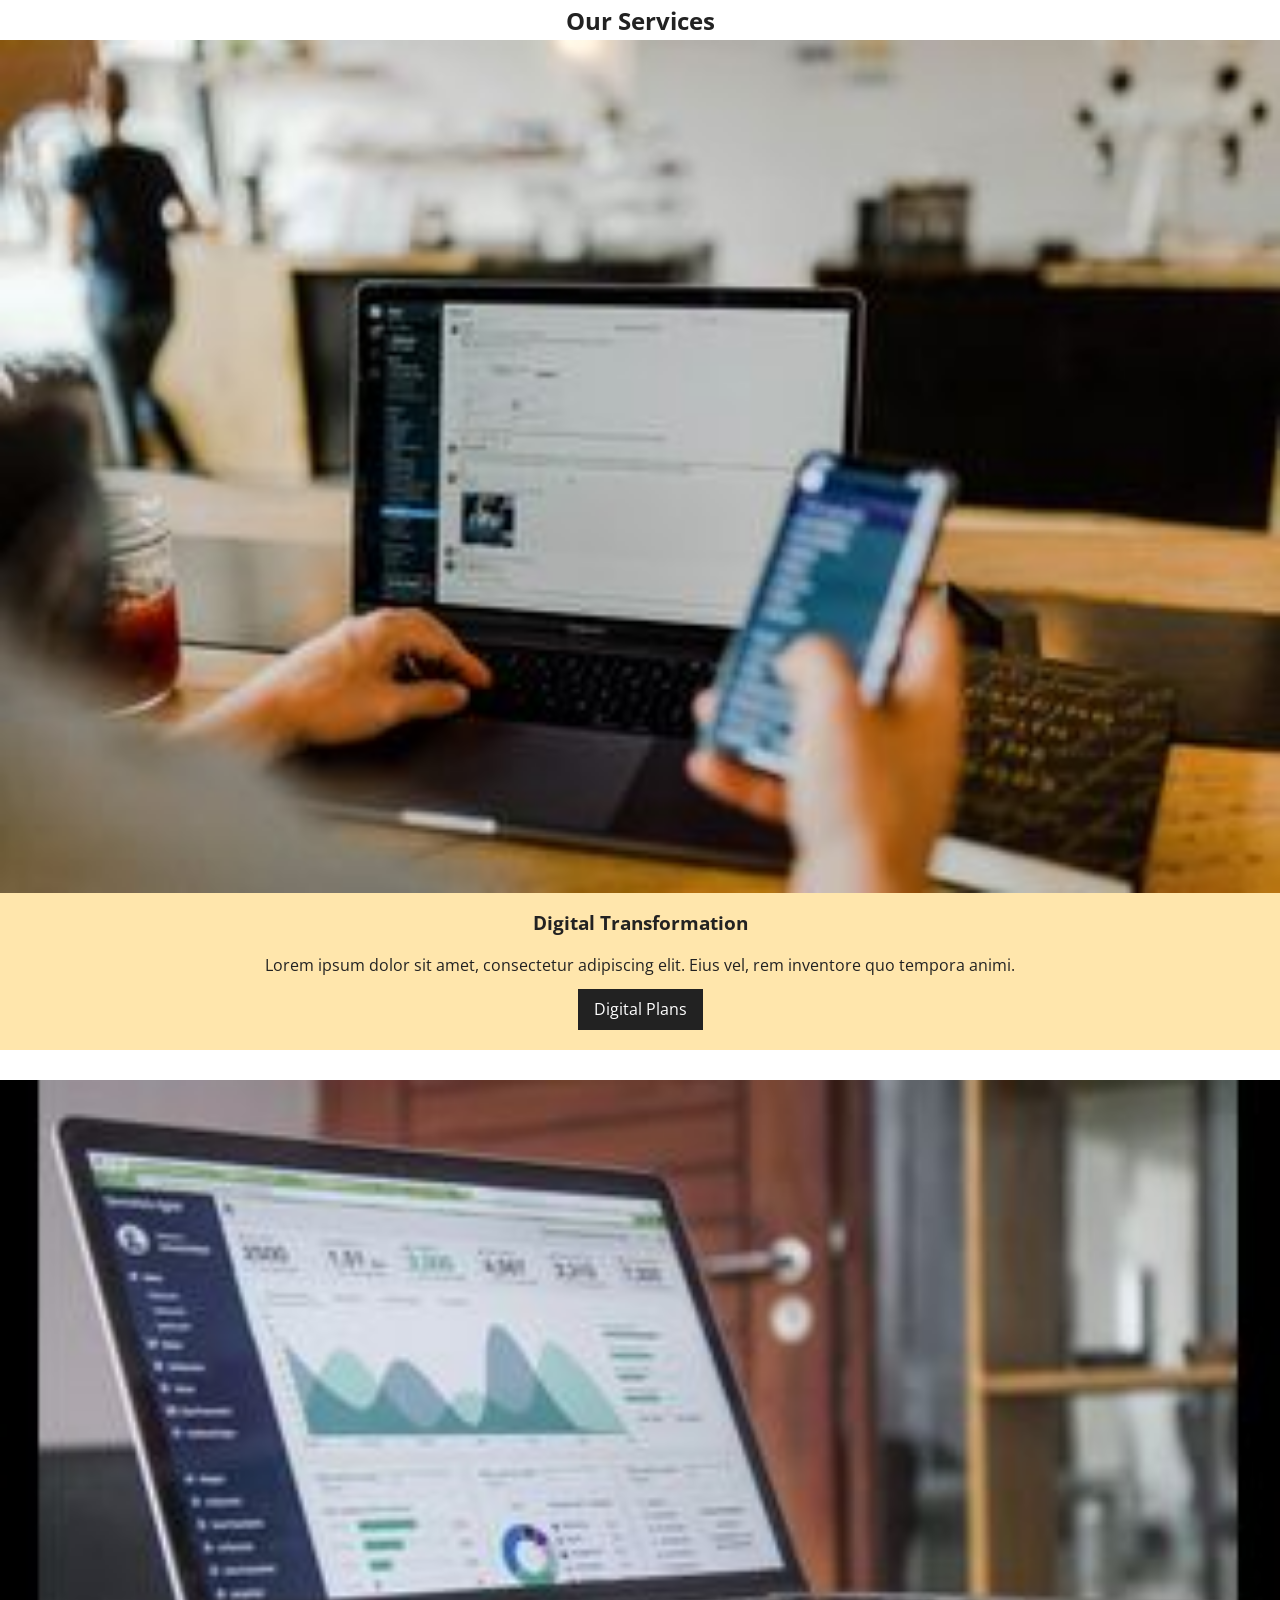
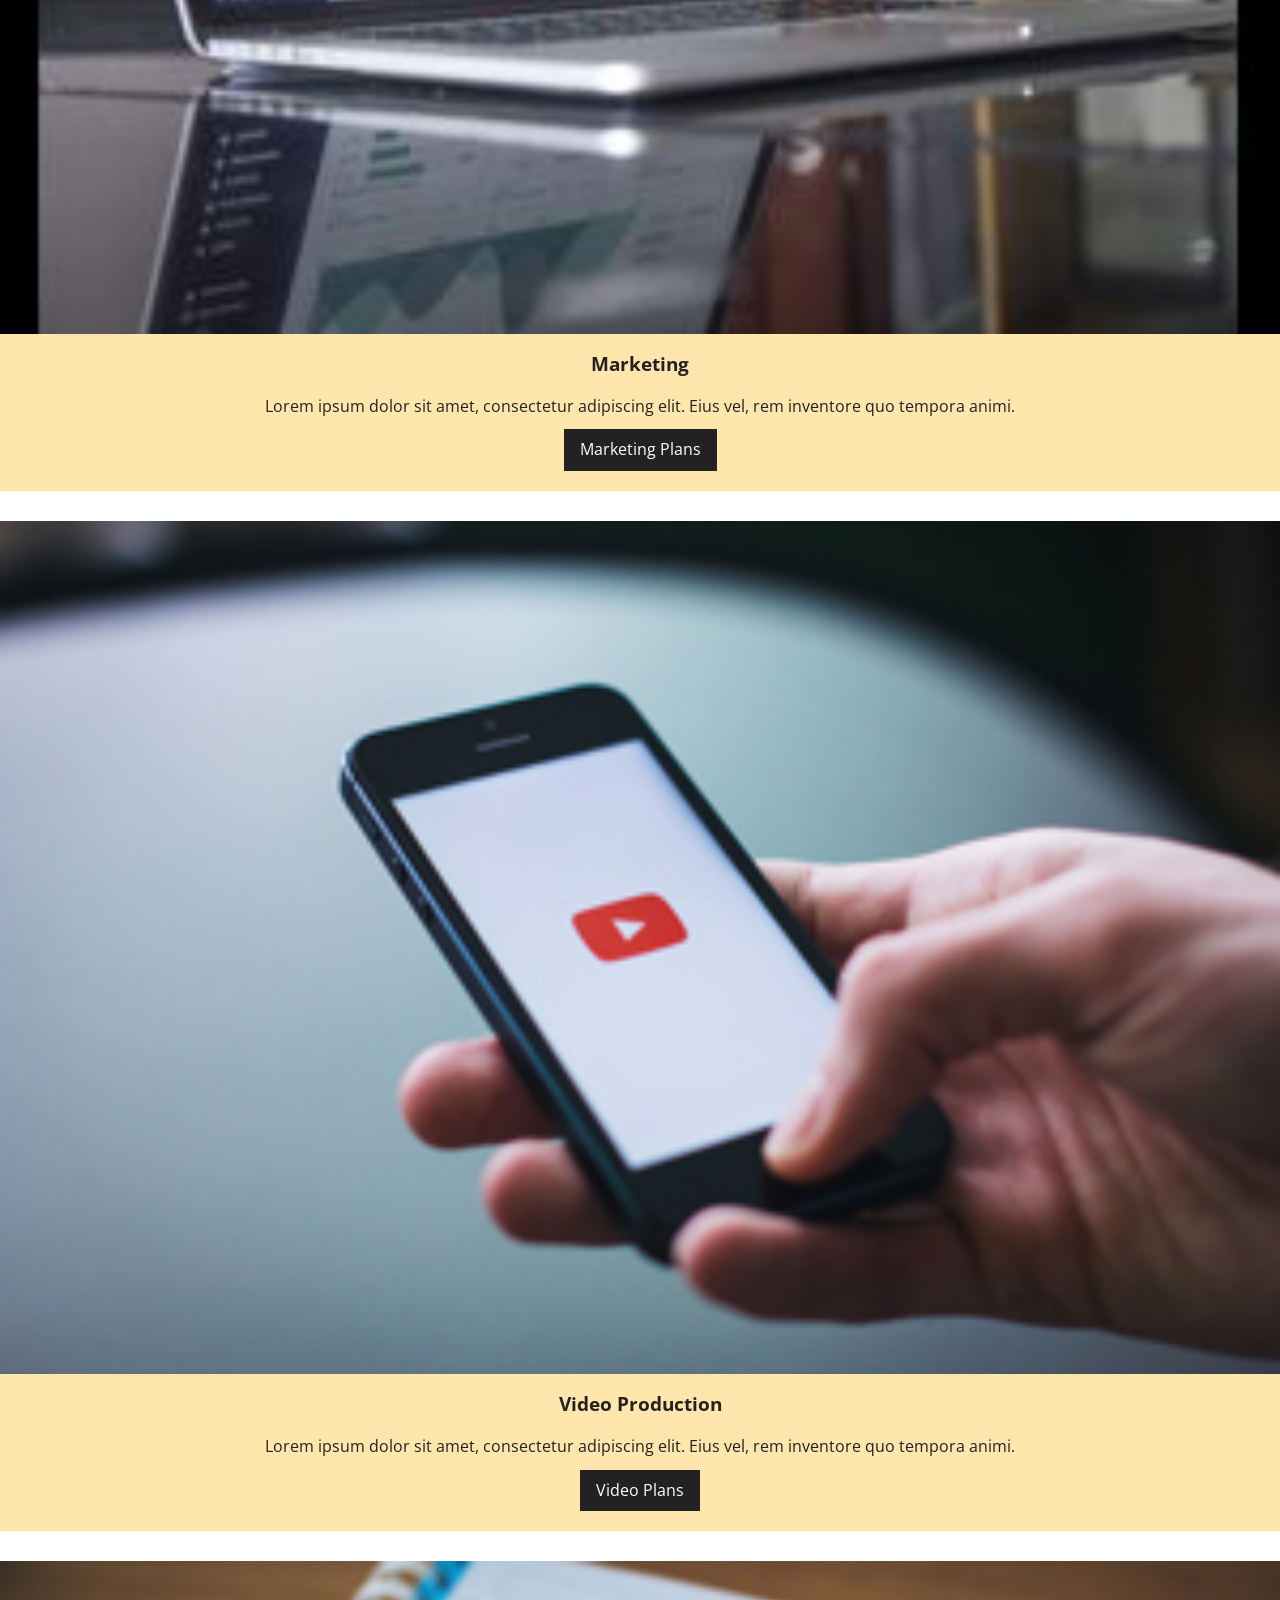
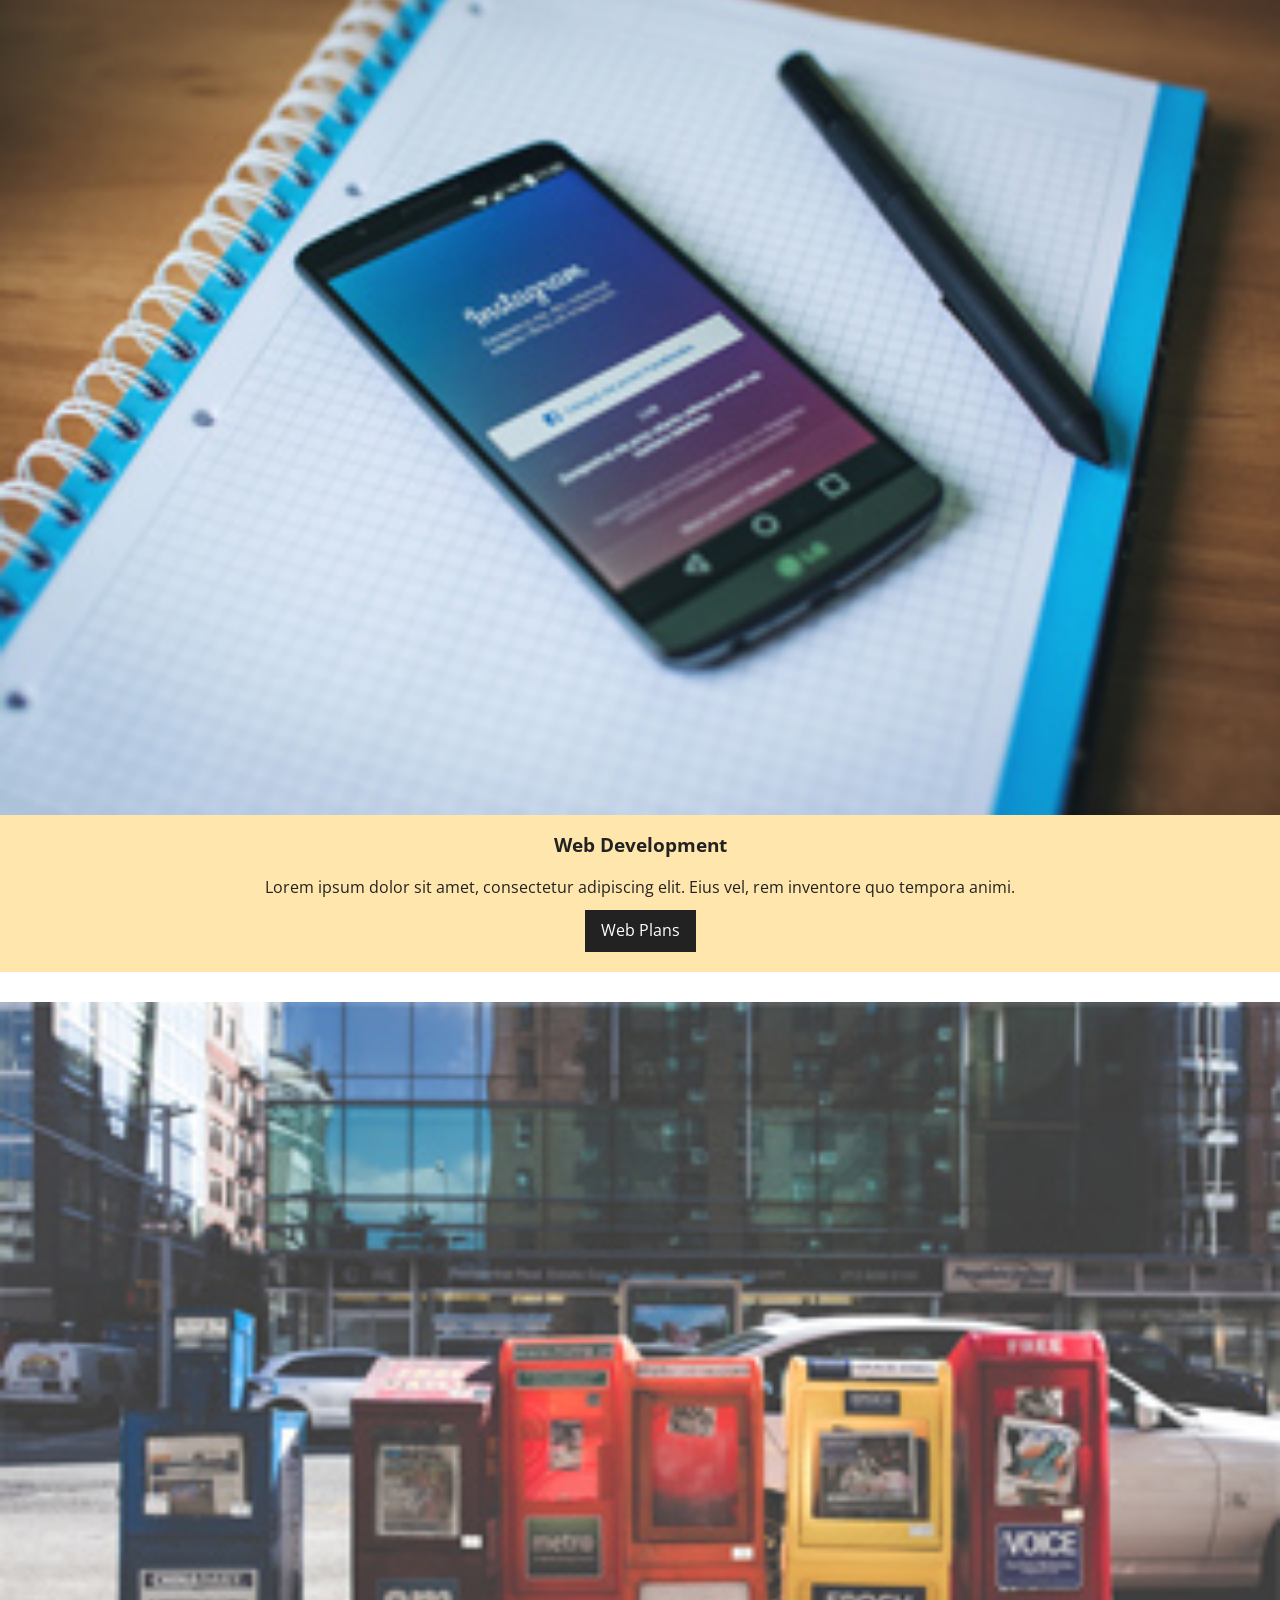
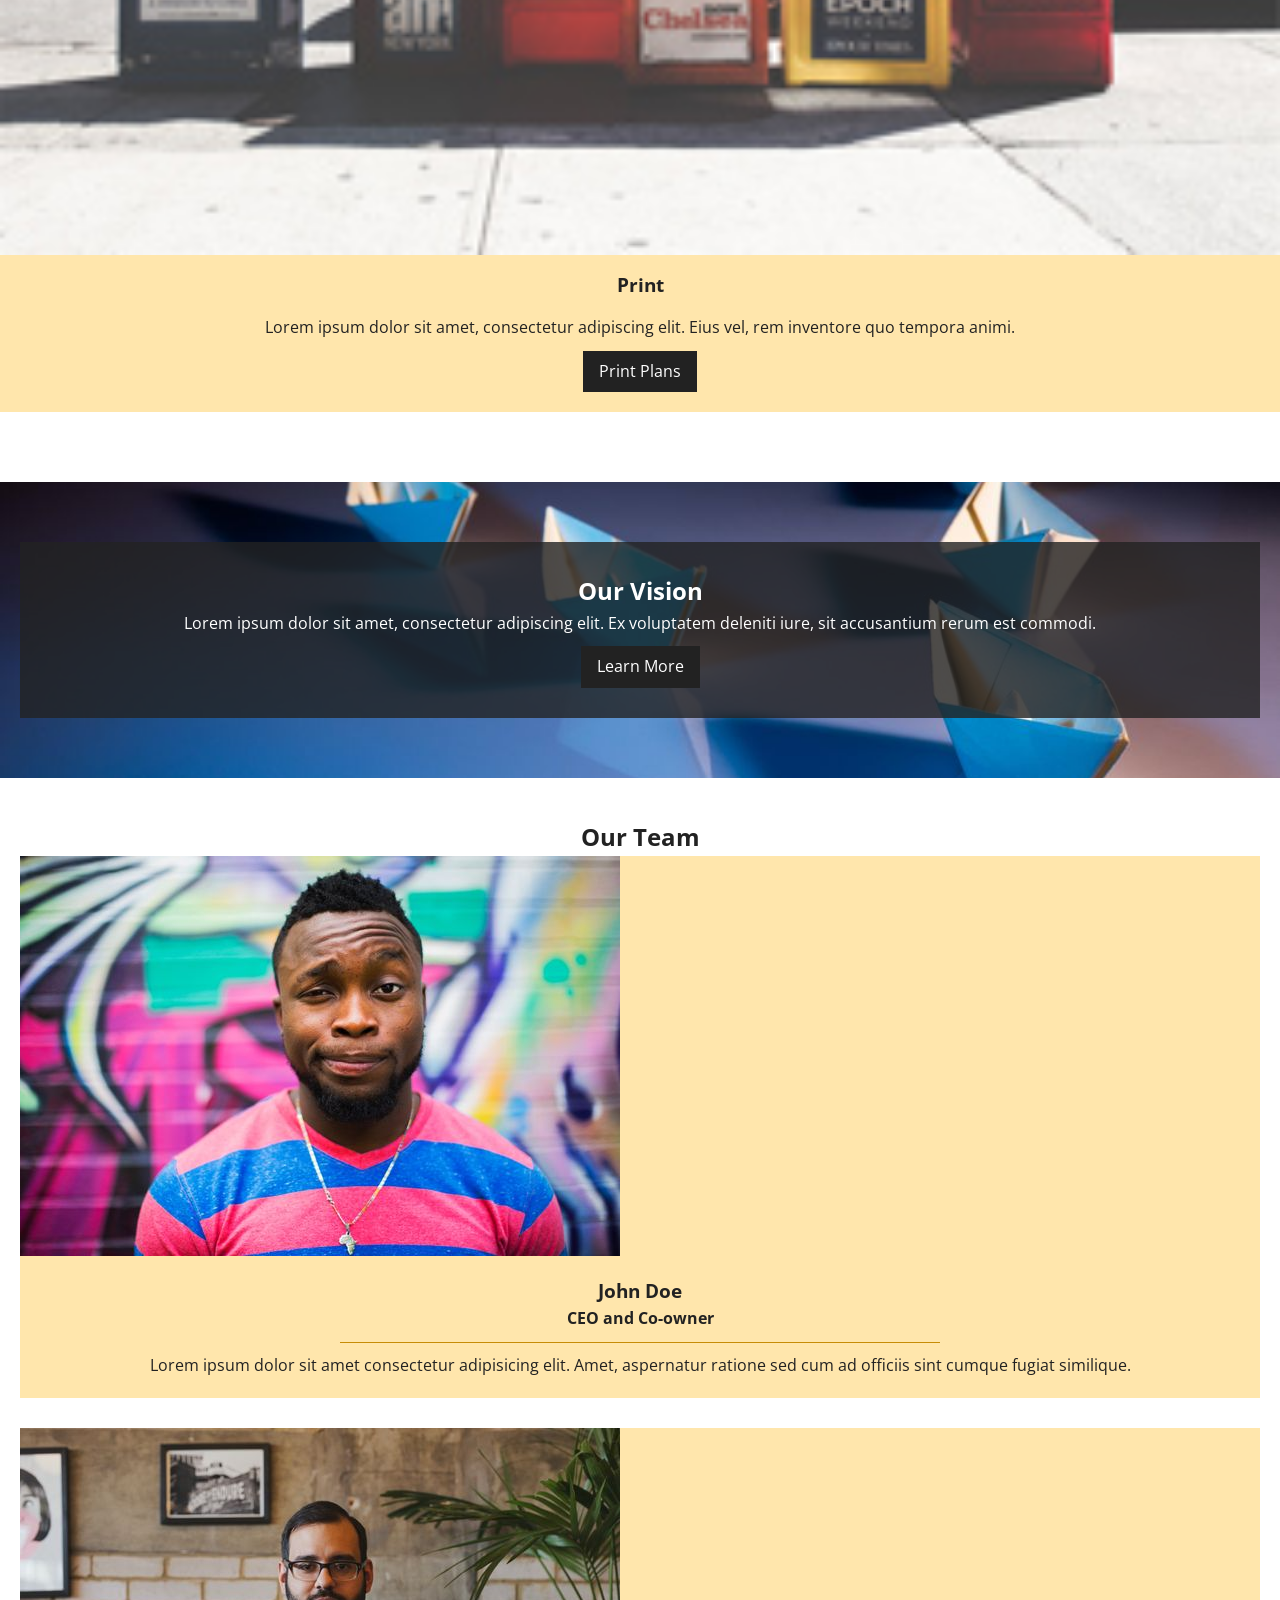
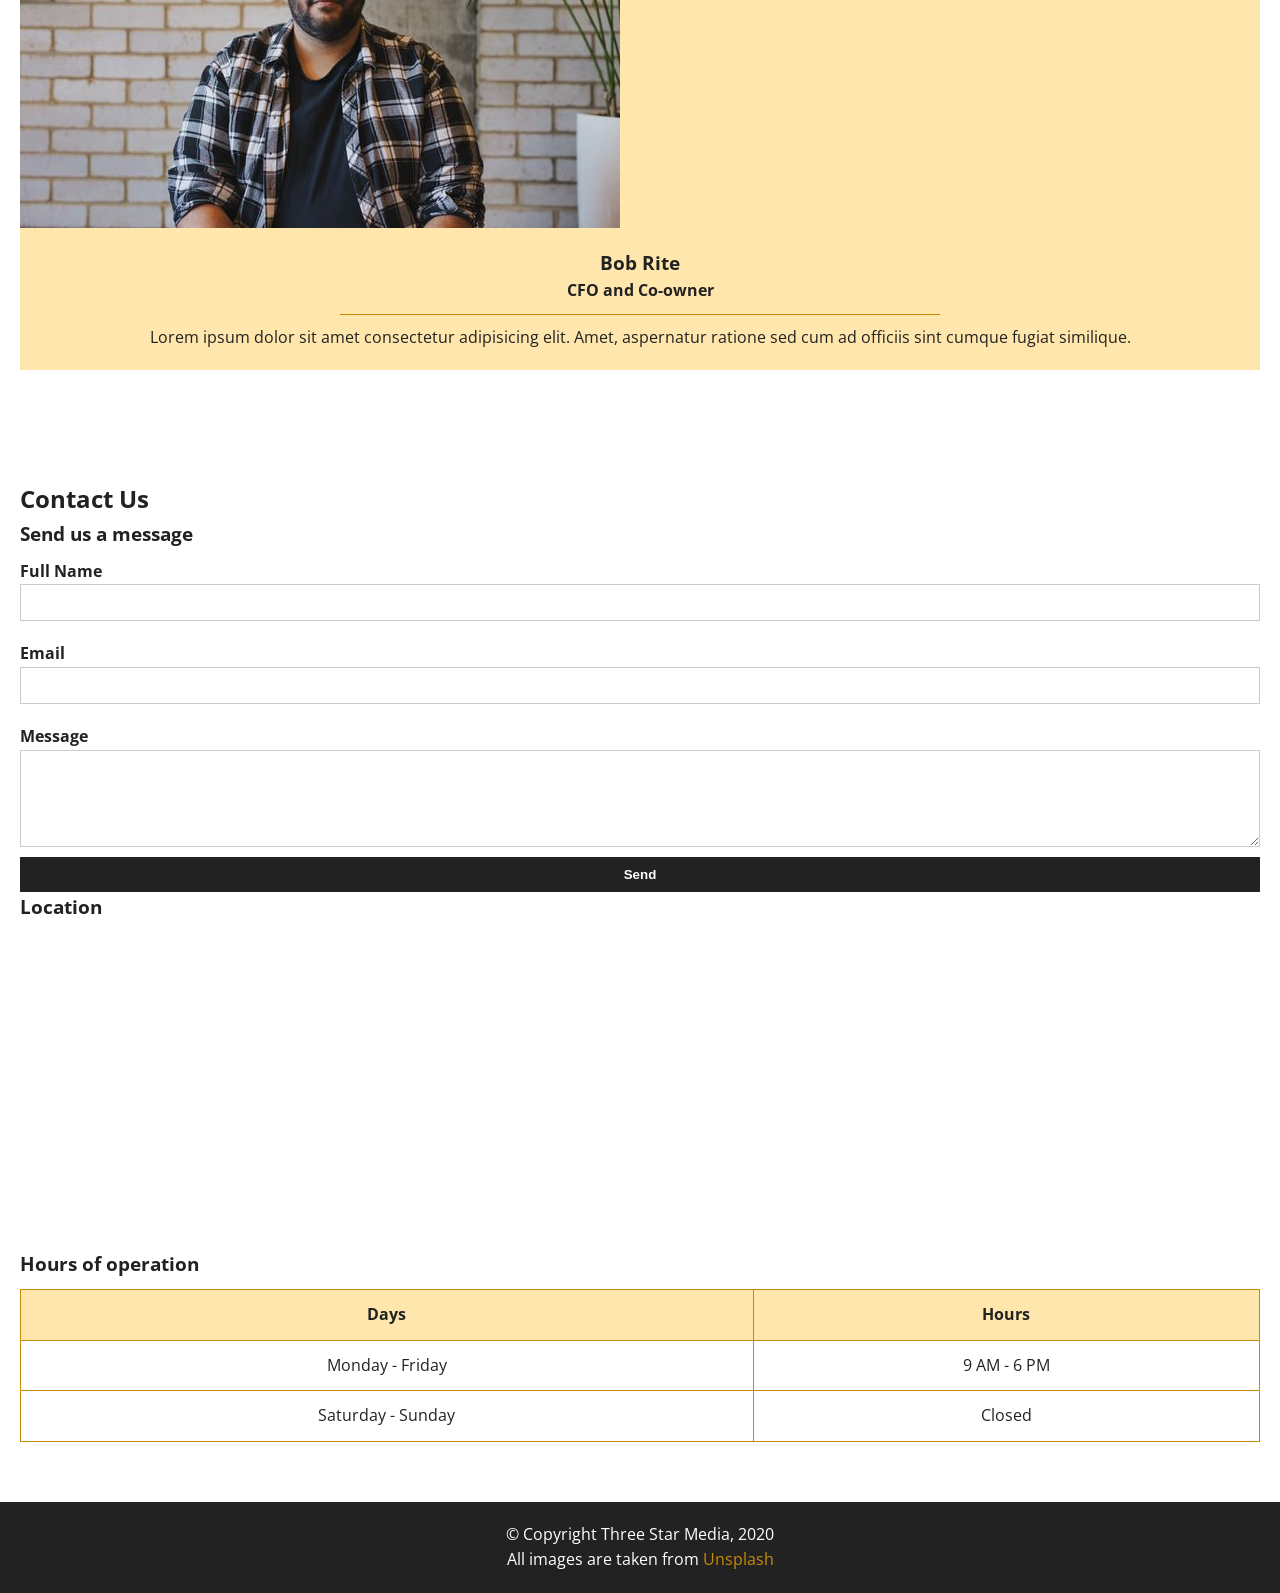
==== commit 0406e13f: "not done yet" ====
--- a/final-project/index.html
+++ b/final-project/index.html
@@ -5,7 +5,7 @@
     <meta name="viewport" content="width=device-width, initial-scale=1.0">
     <title>Three Star Media</title>
     <link href="https://fonts.googleapis.com/css2?family=Open+Sans:wght@400;700&display=swap" rel="stylesheet">
-    <link rel="stylesheet" href="css/main.css">
+    <link rel="stylesheet" href="./css/main.css">
 </head>
 <body>
 
--- a/final-project/css/main.css
+++ b/final-project/css/main.css
@@ -0,0 +1,267 @@
+
+
+* {
+    margin: 0;
+    padding: 0;
+    box-sizing: border-box;
+}
+
+
+body {
+    font-family: 'Open Sans', sans-serif; 
+    line-height: 1.6;
+    color: #222; 
+    background-color: white;
+}
+
+
+.container {
+    max-width: 1200px;
+    margin: 0 auto;
+    padding: 0 20px; 
+}
+
+
+img {
+    max-width: 100%;
+    display: block;
+}
+
+
+ul {
+    list-style: none;
+}
+
+a {
+    text-decoration: none;
+    color: inherit;
+}
+
+
+
+
+.main-header {
+    background-color: #222;
+    color: white;
+    padding: 10px 0;
+    display: flex;
+    flex-direction: column; 
+    align-items: center;
+    text-align: center;
+}
+
+.logo img {
+    height: 50px;
+    margin-bottom: 10px;
+}
+
+
+.main-nav ul li {
+    padding: 10px 0;
+}
+
+.main-nav a {
+    color: #ffe6ac;
+    font-weight: bold;
+    text-transform: uppercase;
+}
+
+
+.search-bar {
+    background-color: #c78c06; 
+    padding: 10px;
+    width: 100%;
+    display: flex;
+    justify-content: center;
+}
+
+.search-bar input {
+    padding: 5px;
+    border: none;
+}
+
+.search-bar button {
+    background-color: #222;
+    color: white;
+    border: none;
+    padding: 5px 15px;
+    cursor: pointer;
+}
+
+
+
+.main-section {
+    background: url('../images/hero.jpg') no-repeat center center/cover;
+    height: 60vh;
+    display: flex;
+    align-items: center;
+    justify-content: center;
+    text-align: center;
+    color: white;
+}
+
+
+.section-content {
+    background-color: rgba(0, 0, 0, 0.6);
+    padding: 20px;
+    width: 90%;
+}
+
+.main-button {
+    display: inline-block;
+    background-color: #c78c06; 
+    color: white;
+    padding: 10px 20px;
+    margin-top: 15px;
+    font-weight: bold;
+}
+
+/* قسم About Us */
+.about-section {
+    background-color: #ffe6ac;
+    padding: 40px 0;
+}
+
+.about-text {
+    padding: 20px;
+}
+
+.about-text h2 {
+    margin-bottom: 15px;
+    color: #222;
+}
+
+
+.services-section {
+    padding: 40px 0;
+    text-align: center;
+}
+
+.service-item {
+    background-color: #ffe6ac; 
+    margin-bottom: 30px;
+    padding-bottom: 20px;
+}
+
+.service-item img {
+    width: 100%;
+    height: auto;
+}
+
+.service-item h3 {
+    margin: 15px 0;
+}
+
+.secondary-button {
+    display: inline-block;
+    background-color: #222;
+    color: white;
+    padding: 8px 16px;
+    margin-top: 10px;
+}
+
+
+.vision-banner {
+    background: url('../images/vision.jpg') no-repeat center center/cover;
+    padding: 60px 20px;
+    color: white;
+    text-align: center;
+}
+
+.vision-content {
+    background-color: rgba(34, 34, 34, 0.8); 
+    padding: 30px;
+}
+
+
+.team-section {
+    padding: 40px 20px;
+    text-align: center;
+}
+
+.team-member {
+    background-color: #ffe6ac; 
+    margin-bottom: 30px;
+}
+
+.member-info {
+    padding: 20px;
+}
+
+.member-info hr {
+    border: 0;
+    height: 1px;
+    background: #c78c06;
+    margin: 10px auto;
+    width: 50%;
+}
+
+
+.contact-section {
+    padding: 40px 20px;
+}
+
+.contact-form-container form {
+    display: flex;
+    flex-direction: column;
+}
+
+.contact-form-container label {
+    margin-top: 10px;
+    font-weight: bold;
+}
+
+.contact-form-container input, 
+.contact-form-container textarea {
+    padding: 10px;
+    border: 1px solid #ccc;
+    margin-bottom: 10px;
+}
+
+.btn-submit {
+    background-color: #222;
+    color: white;
+    padding: 10px;
+    border: none;
+    cursor: pointer;
+    font-weight: bold;
+}
+
+
+.hours-container {
+    padding: 20px 0;
+}
+
+table {
+    width: 100%;
+    border-collapse: collapse;
+    margin-top: 10px;
+}
+
+th, td {
+    padding: 12px;
+    border: 1px solid #c78c06;
+    text-align: center;
+}
+
+th {
+    background-color: #ffe6ac;
+}
+
+
+.map-location iframe {
+    width: 100%; 
+    height: 300px;
+}
+
+
+.main-footer {
+    background-color: #222;
+    color: white;
+    text-align: center;
+    padding: 20px;
+}
+
+.main-footer a {
+    color: #c78c06;
+}
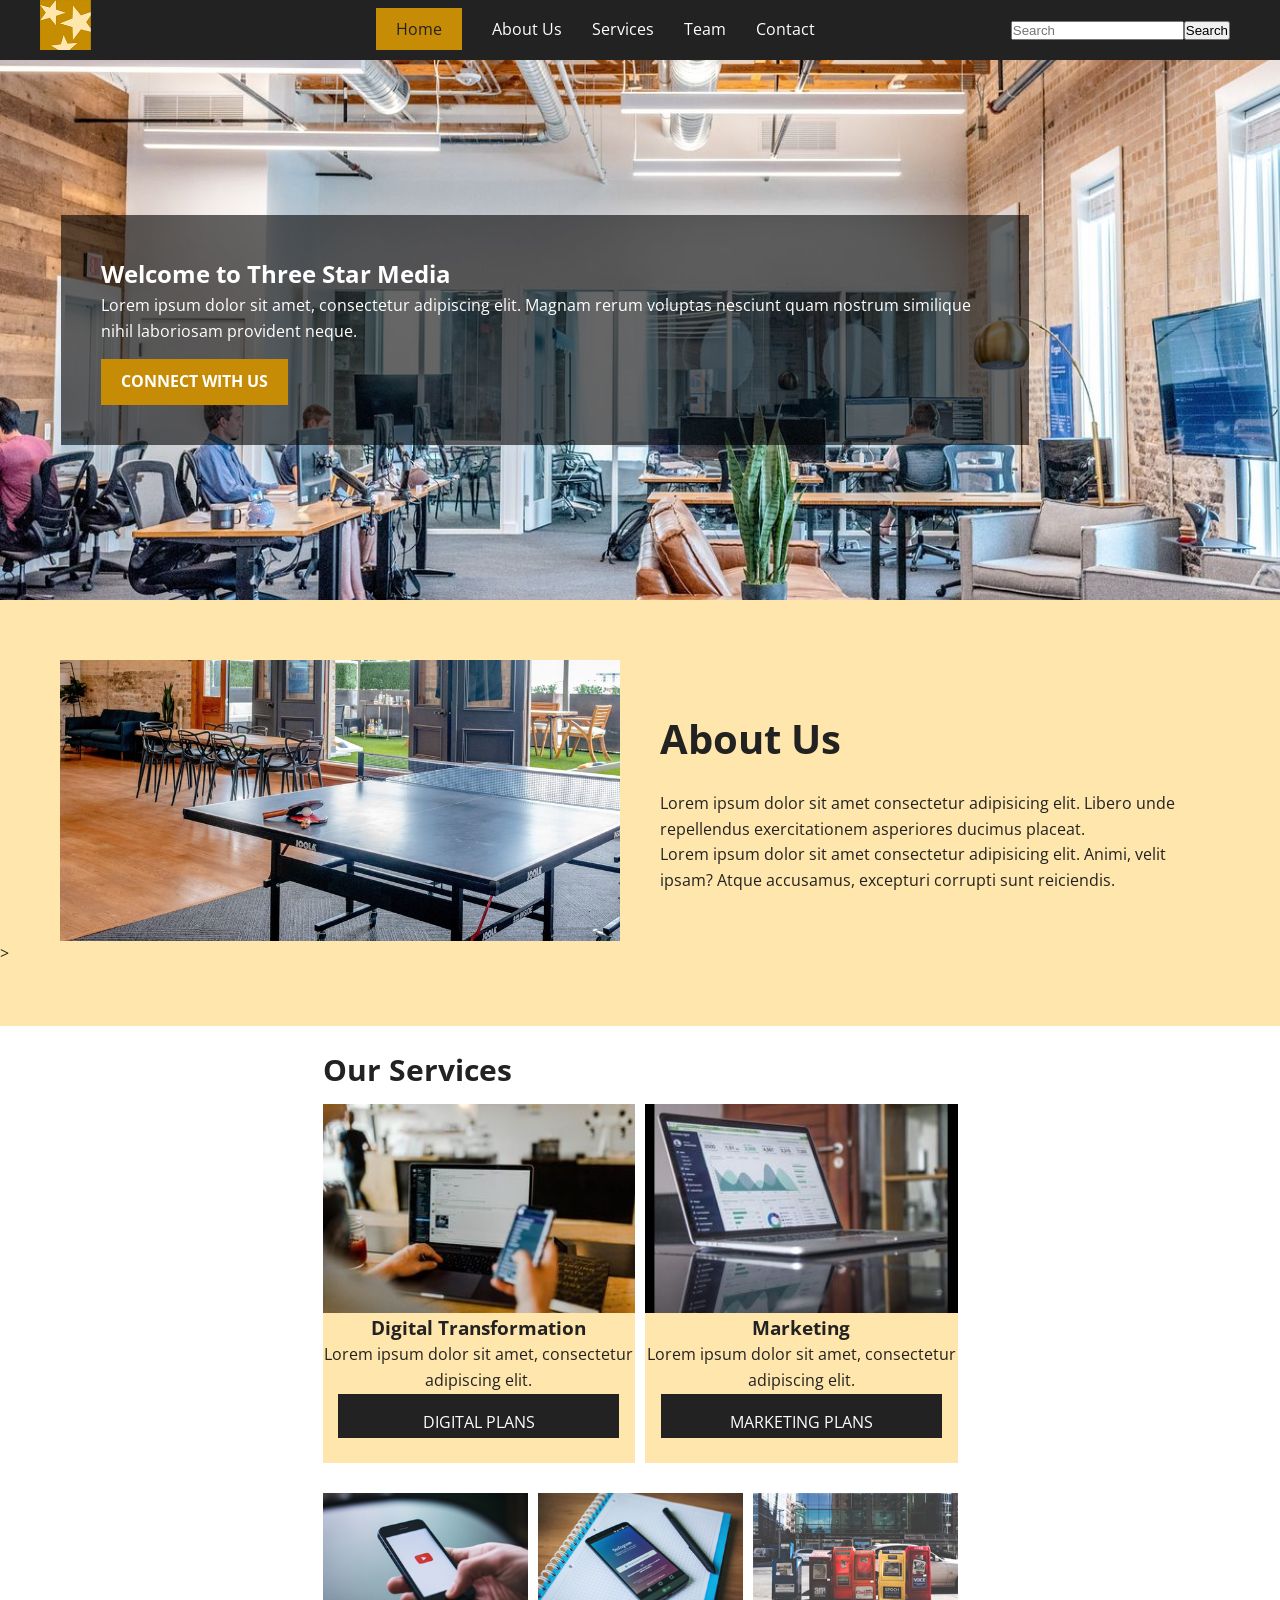
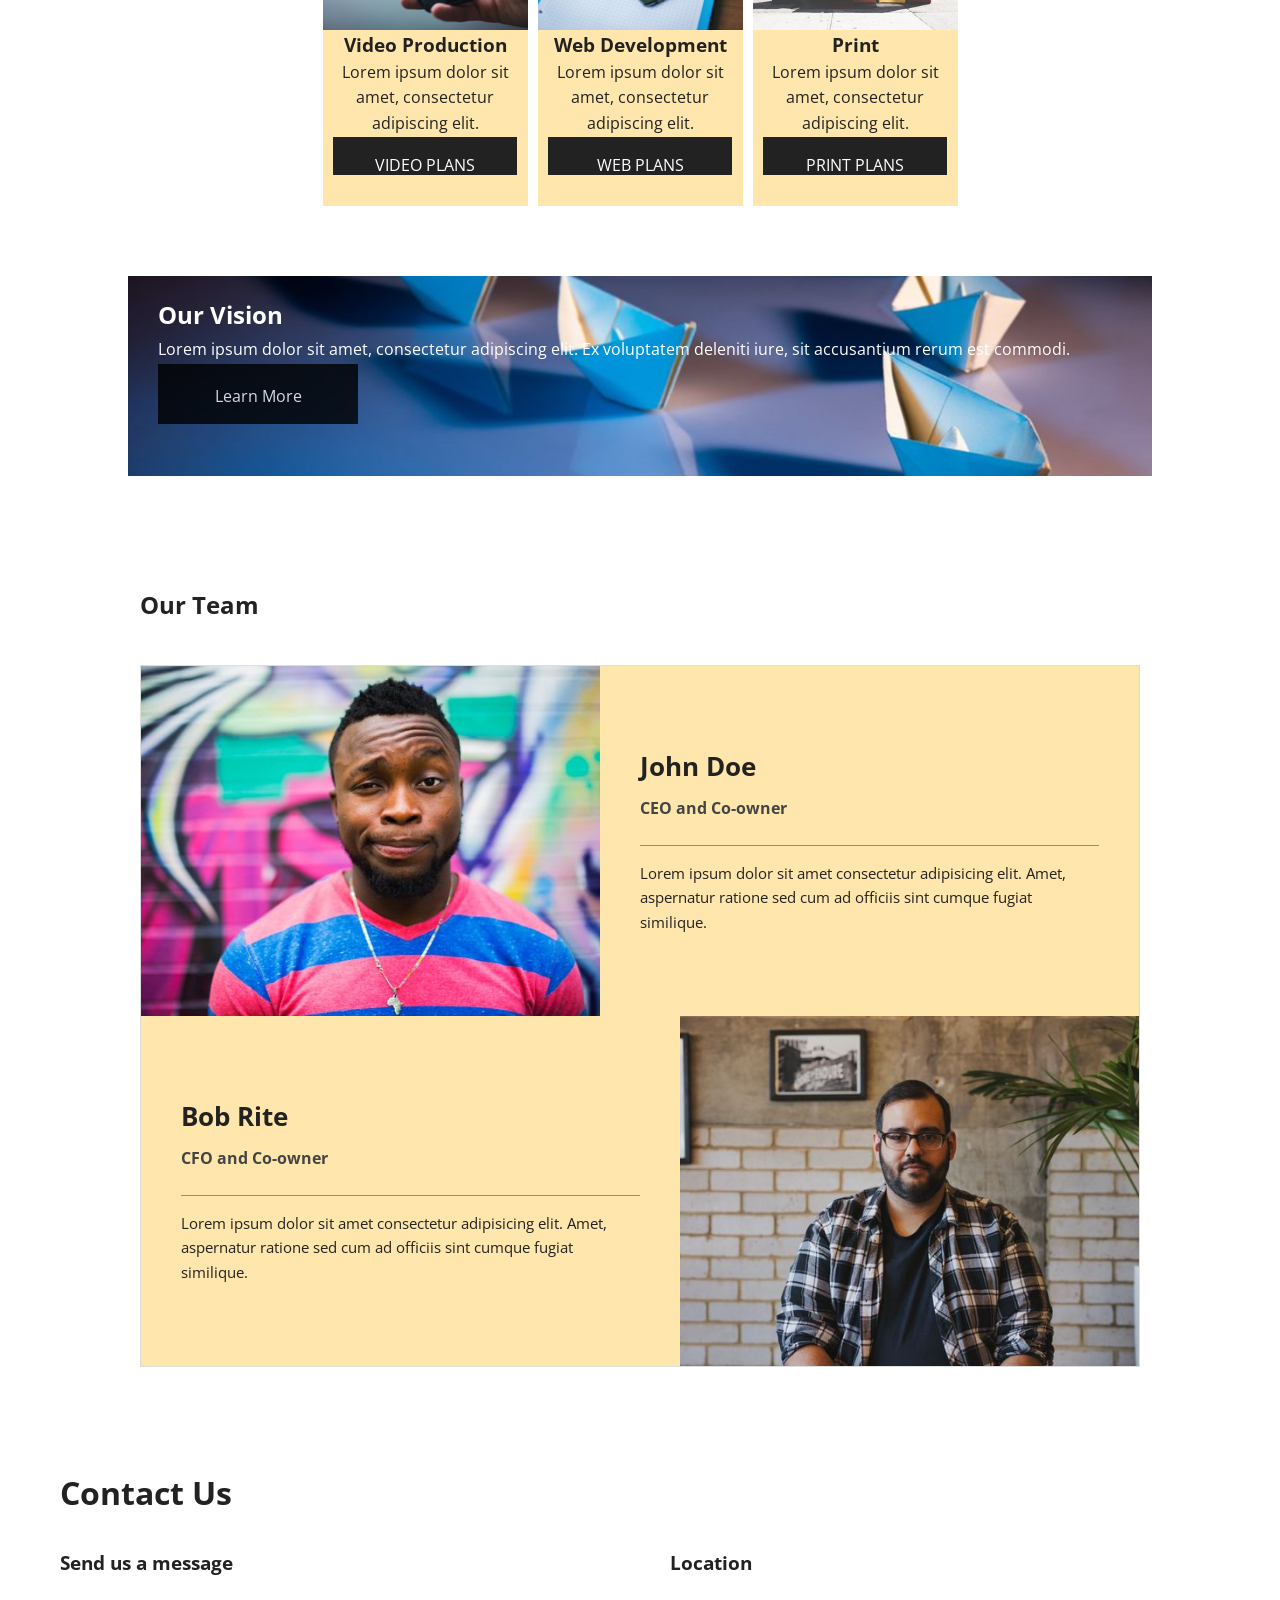
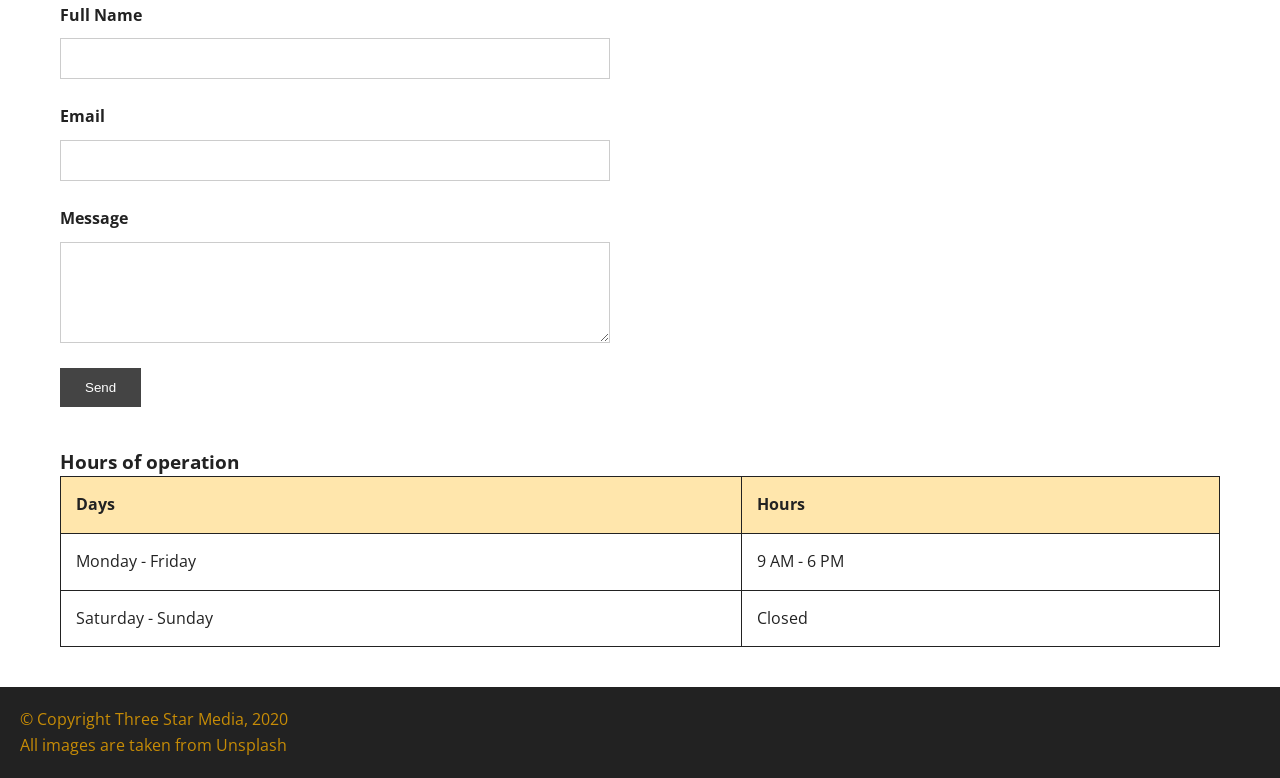
==== commit 307d66be: "final Projet done" ====
--- a/final-project/index.html
+++ b/final-project/index.html
@@ -18,7 +18,7 @@
      <!-- Main Navigation -->
         <nav class="main-nav">
             <ul>
-                <li><a href="#">Home</a></li>
+                <li><a href="#" class="active">Home</a></li>
                 <li><a href="#about">About Us</a></li>
                 <li><a href="#services">Services</a></li>
                 <li><a href="#team">Team</a></li>
@@ -37,86 +37,81 @@
     <main>
        <!-- Main Section -->
         <section class="main-section">
-            <div class="section-content">
-                <h1>Welcome to Three Star Media</h1>
-                <p>Lorem ipsum dolor sit amet, consectetur adipiscing elit. Magnam rerum voluptas nesciunt quam nostrum similique nihil laboriosam provident neque.</p>
-                <a href="#" class="main-button">Connect with us </a>
+            <div class="hero-overlay">
+                <div class="section-content">
+                    <h1>Welcome to Three Star Media</h1>
+                    <p>Lorem ipsum dolor sit amet, consectetur adipiscing elit. Magnam rerum voluptas nesciunt quam nostrum similique nihil laboriosam provident neque.</p>
+                    <a href="#" class="main-button">Connect with us </a>
+                </div>
             </div>
         </section>
        <!-- About Us Section -->       
         <section id="about" class="about-section">
-            <div class="about-image">
-                <img src="images/about-us.jpg" alt="Our office space">
-            </div>
-            <div class="about-text">
-                <h2>About Us</h2>
-                <p>Lorem ipsum dolor sit amet consectetur adipisicing elit. Libero unde repellendus exercitationem asperiores ducimus placeat.</p>
-                <p>Lorem ipsum dolor sit amet consectetur adipisicing elit. Animi, velit ipsam? Atque accusamus, excepturi corrupti sunt reiciendis.</p>
-            </div>
+            <div class="container about-grid"> 
+                <div class="about-image">
+                    <img src="images/about-us.jpg" alt="Our office space">
+                </div>
+                <div class="about-text">
+                    <h2>About Us</h2>
+                    <p>Lorem ipsum dolor sit amet consectetur adipisicing elit. Libero unde repellendus exercitationem asperiores ducimus placeat.</p>
+                    <p>Lorem ipsum dolor sit amet consectetur adipisicing elit. Animi, velit ipsam? Atque accusamus, excepturi corrupti sunt reiciendis.</p>
+                </div>
+            </div> >
         </section>
 
-       <!-- Services Section -->        
+        <!-- Services Section -->
         <section id="services" class="services-section">
-            <h2>Our Services</h2>
-            <div class="services-container">
-        <!-- First Service -->
-                <article class="service-item">
-                    <img src="images/digital.jpg" alt="Digital Transformation">
-                    <h3>Digital Transformation</h3>
-                    <p>Lorem ipsum dolor sit amet, consectetur adipiscing elit. Eius vel, rem inventore quo tempora animi.</p>
-                    <a href="#" class="secondary-button">Digital Plans </a>
-                </article>
-
-        <!-- second Service -->
-                <article class="service-item">
-                    <img src="images/marketing.jpg" alt="Marketing">
-                    <h3>Marketing</h3>
-                    <p>Lorem ipsum dolor sit amet, consectetur adipiscing elit. Eius vel, rem inventore quo tempora animi.</p>
-                    <a href="#" class="secondary-button">Marketing Plans </a>
-                </article>
-
-        <!-- third Service -->
-                <article class="service-item">
-                    <img src="images/video.jpg" alt="Video Production">
-                    <h3>Video Production</h3>
-                    <p>Lorem ipsum dolor sit amet, consectetur adipiscing elit. Eius vel, rem inventore quo tempora animi.</p>
-                    <a href="#" class="secondary-button">Video Plans </a>
-                </article>
-
-         <!-- fourth Service -->
-                <article class="service-item">
-                    <img src="images/web.jpg" alt="Web Development">
-                    <h3>Web Development</h3>
-                    <p>Lorem ipsum dolor sit amet, consectetur adipiscing elit. Eius vel, rem inventore quo tempora animi.</p>
-                    <a href="#" class="secondary-button">Web Plans </a>
-                </article>
-
-       <!-- Fifth Service -->
-                <article class="service-item">
-                    <img src="images/print.jpg" alt="Print Services">
-                    <h3>Print</h3>
-                    <p>Lorem ipsum dolor sit amet, consectetur adipiscing elit. Eius vel, rem inventore quo tempora animi.</p>
-                    <a href="#" class="secondary-button">Print Plans </a>
-                </article>
+            <div class="service-item title-item">
+                <h2>Our Services</h2> 
             </div>
+            <article class="service-item">
+                <img src="images/digital.jpg" alt="Digital Transformation" class="image-article">
+                <h3>Digital Transformation</h3>
+                <p>Lorem ipsum dolor sit amet, consectetur adipiscing elit.</p>
+                <a href="#" class="secondary-button">Digital Plans</a>
+            </article>
+            <article class="service-item">
+                <img src="images/marketing.jpg" alt="Marketing" class="image-article">
+                <h3>Marketing</h3>
+                <p>Lorem ipsum dolor sit amet, consectetur adipiscing elit.</p>
+                <a href="#" class="secondary-button">Marketing Plans</a>
+            </article>
+            <article class="service-item">
+                <img src="images/video.jpg" alt="Video Production" class="image-article">
+                <h3>Video Production</h3>
+                <p>Lorem ipsum dolor sit amet, consectetur adipiscing elit.</p>
+                <a href="#" class="secondary-button">Video Plans</a>
+            </article>
+            <article class="service-item">
+                <img src="images/web.jpg" alt="Web Development" class="image-article">
+                <h3>Web Development</h3>
+                <p>Lorem ipsum dolor sit amet, consectetur adipiscing elit.</p>
+                <a href="#" class="secondary-button">Web Plans</a>
+            </article>
+            <article class="service-item">
+                <img src="images/print.jpg" alt="Print Services" class="image-article">
+                <h3>Print</h3>
+                <p>Lorem ipsum dolor sit amet, consectetur adipiscing elit.</p>
+                <a href="#" class="secondary-button">Print Plans</a>
+            </article>
         </section>
 
-      <!-- Vision Section -->
+        <!-- Vision Section -->
         <section class="vision-banner">
             <div class="vision-content">
                 <h2>Our Vision</h2>
                 <p>Lorem ipsum dolor sit amet, consectetur adipiscing elit. Ex voluptatem deleniti iure, sit accusantium rerum est commodi.</p>
-                <a href="#" class="secondary-button">Learn More </a>
+                <a href="#" id="inf-vision">Learn More</a>
             </div>
         </section>
 
-        <!-- Team Section -->        
+        <!-- Team Section -->
         <section id="team" class="team-section">
             <h2>Our Team</h2>
             <div class="team-container">
-           <!-- Team Member -->
+                <!-- Team Member -->
                 <article class="team-member">
-                    <img src="images/john.jpg" alt="John Doe">
+                    <div class="prs-img" id="prs-img1"></div>
                     <div class="member-info">
                         <h3>John Doe</h3>
                         <h4>CEO and Co-owner</h4>
@@ -124,41 +119,37 @@
                         <p>Lorem ipsum dolor sit amet consectetur adipisicing elit. Amet, aspernatur ratione sed cum ad officiis sint cumque fugiat similique.</p>
                     </div>
                 </article>
-           <!-- Team Member -->
-                <article class="team-member">
-                    <img src="images/bob.jpg" alt="Bob Rite">
+                <!-- Team Member  -->
+                <article class="team-member" id="team-member2">
                     <div class="member-info">
                         <h3>Bob Rite</h3>
                         <h4>CFO and Co-owner</h4>
                         <hr>
                         <p>Lorem ipsum dolor sit amet consectetur adipisicing elit. Amet, aspernatur ratione sed cum ad officiis sint cumque fugiat similique.</p>
                     </div>
+                    <div class="prs-img" id="prs-img2"></div>
                 </article>
             </div>
         </section>
 
-           <!-- Contact Section -->       
+        <!-- Contact Section -->
         <section id="contact" class="contact-section">
             <h2>Contact Us</h2>
             <div class="contact-container">
                 <div class="contact-form-container">
                     <h3>Send us a message</h3>
-             <!-- Contact Form -->
+                <!-- Contact Form -->
                     <form>
                         <label for="name">Full Name</label>
-                        <input type="text" id="name" name="name" required>
-
+                        <input type="text" id="name" required>
                         <label for="email">Email</label>
-                        <input type="email" id="email" name="email" required>
-
+                        <input type="email" id="email" required>
                         <label for="message">Message</label>
-                        <textarea id="message" name="message" rows="5"></textarea>
-
+                        <textarea id="message" rows="5"></textarea>
                         <button type="submit" class="btn-submit">Send</button>
                     </form>
                 </div>
-
- <!-- Location Map -->               
+                <!-- location Map -->
                 <div class="location-container">
                     <h3>Location</h3>
                     <div class="map-location">
@@ -191,8 +182,7 @@
     </div>
     </section>
     </main>
-
-<!-- Footer -->    
+         <!-- footer -->
     <footer class="main-footer">
         <p>© Copyright Three Star Media, 2020</p>
         <p>All images are taken from <a href="https://unsplash.com" target="_blank">Unsplash</a></p>
--- a/final-project/css/main.css
+++ b/final-project/css/main.css
@@ -1,11 +1,11 @@
 
-
+ /* CSS Reset Code */
+  
 * {
     margin: 0;
     padding: 0;
     box-sizing: border-box;
 }
-
 
 body {
     font-family: 'Open Sans', sans-serif; 
@@ -14,20 +14,17 @@
     background-color: white;
 }
 
-
 .container {
     max-width: 1200px;
     margin: 0 auto;
     padding: 0 20px; 
 }
 
-
 img {
     max-width: 100%;
     display: block;
 }
 
-
 ul {
     list-style: none;
 }
@@ -38,8 +35,9 @@
 }
 
 
-
-
+    /* MOBILE  Styling */
+  
+/* Header */
 .main-header {
     background-color: #222;
     color: white;
@@ -55,17 +53,11 @@
     margin-bottom: 10px;
 }
 
-
-.main-nav ul li {
-    padding: 10px 0;
-}
-
-.main-nav a {
-    color: #ffe6ac;
-    font-weight: bold;
-    text-transform: uppercase;
-}
-
+.main-nav a.active {
+    background-color: #c78c06;
+    color: #222;
+    padding: 10px 20px;
+}
 
 .search-bar {
     background-color: #c78c06; 
@@ -75,36 +67,22 @@
     justify-content: center;
 }
 
-.search-bar input {
-    padding: 5px;
-    border: none;
-}
-
-.search-bar button {
-    background-color: #222;
-    color: white;
-    border: none;
-    padding: 5px 15px;
-    cursor: pointer;
-}
-
-
-
+/* Main Section */
 .main-section {
-    background: url('../images/hero.jpg') no-repeat center center/cover;
+    background: url('../images/main-banner.jpg') no-repeat center center/cover;
     height: 60vh;
     display: flex;
     align-items: center;
-    justify-content: center;
-    text-align: center;
-    color: white;
-}
-
+    justify-content: flex-start;
+}
 
 .section-content {
     background-color: rgba(0, 0, 0, 0.6);
-    padding: 20px;
-    width: 90%;
+    padding: 40px;
+    width: 80%;
+    margin-left: 5%;
+    color: white;
+    text-align: left;
 }
 
 .main-button {
@@ -112,44 +90,211 @@
     background-color: #c78c06; 
     color: white;
     padding: 10px 20px;
+    font-weight: bold;
     margin-top: 15px;
-    font-weight: bold;
-}
-
-/* قسم About Us */
-.about-section {
-    background-color: #ffe6ac;
-    padding: 40px 0;
-}
-
-.about-text {
+    text-transform: uppercase;
+}
+
+/* Footer */
+.main-footer {
+    background-color: #222;
+    color: #c78c06;
+    text-align: left;
     padding: 20px;
 }
 
-.about-text h2 {
-    margin-bottom: 15px;
-    color: #222;
-}
-
-
+
+   /* DESKTOP STYLES (min-width: 760px) */
+  
+@media screen and (min-width: 760px) {
+
+    /* Header Desktop Layout */
+    .main-header {
+        display: grid;
+        grid-template-columns: 150px 1fr auto; 
+        padding: 0 40px;
+        flex-direction: row; 
+    }
+
+    .main-nav ul {
+        display: flex;
+        justify-content: center;
+        gap: 30px;
+    }
+
+    .search-bar {
+        background: none;
+        width: auto;
+    }
+
+    /* About Us Section */
+    .about-section {
+        background-color: #ffe6ac;
+        padding: 60px 0;
+        width: 100%; 
+    }
+
+    .about-section .container {
+        display: grid;
+        grid-template-columns: 1fr 1fr;
+        gap: 40px;
+        align-items: center;
+    }
+
+    .about-image img {
+        width: 100%;
+        max-width: 100%;
+        height: auto;
+    }
+
+    .about-text h2 {
+        font-size: 2.5rem; 
+        margin-bottom: 20px;
+        color: #222;
+    }
+
+    /* Contact Us Section */
+    .contact-section {
+        max-width: 1200px; 
+        margin: 0 auto;    
+        padding: 40px 20px; 
+    }
+
+    .contact-container {
+        display: grid;
+        grid-template-columns: 1fr 1fr;
+        gap: 60px;
+        align-items: start;
+    }
+
+    .contact-form-container form {
+        display: flex;
+        flex-direction: column;
+    }
+
+    #contact h2 {
+        margin-bottom: 30px;
+        font-size: 2em;
+    }
+
+    .contact-form-container h3 {
+        margin-bottom: 25px;
+    }
+
+    .contact-form-container label {
+        margin-bottom: 10px;
+        font-weight: bold;
+        display: block;
+    }
+
+    .contact-form-container input, 
+    .contact-form-container textarea {
+        width: 100%; 
+        padding: 12px;
+        margin-bottom: 25px;
+        border: 1px solid #ccc;
+    }
+
+    .btn-submit {
+        background-color: #444;
+        color: white;
+        padding: 12px 25px;
+        border: none;
+        cursor: pointer;
+        width: fit-content;
+    }
+
+    .map-location iframe {
+        width: 100%;
+        height: 400px;
+        border: 1px solid #ddd;
+    }
+
+    /* Contact Table */
+    .hours-container {
+        grid-column: span 2;
+        width: 100%;
+        margin-top: 40px;
+    }
+
+    .hours-container table {
+        width: 100%; 
+        border-collapse: collapse;
+    }
+
+    .hours-container thead {
+        background-color: #ffe6ac;
+    }
+
+    .hours-container th, 
+    .hours-container td {
+        border: 1px solid #222;
+        padding: 15px;
+        text-align: left;
+    }
+}
+
+
+   /* Services Section  */
+  
 .services-section {
-    padding: 40px 0;
-    text-align: center;
+    display: grid;
+    grid-template-columns: repeat(12, 1fr); 
+    gap: 10px;
 }
 
 .service-item {
     background-color: #ffe6ac; 
-    margin-bottom: 30px;
+    margin-bottom: 20px;
     padding-bottom: 20px;
-}
-
-.service-item img {
+    text-align: center;
+}
+
+.service-item:nth-child(1) {
+    margin-top: 20px;
+    margin-bottom: 0;
+    padding-bottom: 0;
+    font-size: 20px;
+    background-color: white;
+    text-align: start;
+    grid-row: 1;
+    grid-column: 4 / span 2;
+}
+
+.service-item:nth-child(2) {
+    margin-top: 0;
+    grid-row: 2;
+    grid-column: 4 / span 3;
+    min-height: 300px;
+}
+
+.service-item:nth-child(3) {
+    margin-top: 0;
+    grid-row: 2;
+    grid-column: 7 / span 3;
+    min-height: 300px;
+}
+
+.service-item:nth-child(4) {
+    grid-row: 3;
+    grid-column: 4 / span 2;
+    min-height: 300px;
+}
+
+.service-item:nth-child(5) {
+    grid-row: 3;
+    grid-column: 6 / span 2;
+    min-height: 200px;
+}
+
+.service-item:nth-child(6) {
+    grid-row: 3;
+    grid-column: 8 / span 2;
+    min-height: 200px;
+}
+
+.image-article {
     width: 100%;
-    height: auto;
-}
-
-.service-item h3 {
-    margin: 15px 0;
 }
 
 .secondary-button {
@@ -157,111 +302,122 @@
     background-color: #222;
     color: white;
     padding: 8px 16px;
-    margin-top: 10px;
-}
-
-
+    text-transform: uppercase;
+    width: 90%;
+    height: 13%;
+    padding-top: 1rem;
+}
+
+
+   /* Vision Section */
+   
 .vision-banner {
-    background: url('../images/vision.jpg') no-repeat center center/cover;
-    padding: 60px 20px;
+    margin: 50px auto;
     color: white;
+    height: 200px; 
+    width: 80%;
+    background-image: url("../images/vision.jpg");
+    background-position: center;
+}
+
+.vision-content {
+    text-align: start;
+    display: flex;
+    flex-direction: column;
+    gap: 2px;
+    padding: 20px 30px;
+}
+
+#inf-vision {
+    background-color: black;
+    padding: 20px;
+    width: 200px;
+    height: 60px;
+    opacity: 0.8;
     text-align: center;
 }
 
-.vision-content {
-    background-color: rgba(34, 34, 34, 0.8); 
-    padding: 30px;
-}
-
-
+
+  /* Team Section */
+  
 .team-section {
-    padding: 40px 20px;
-    text-align: center;
+    padding: 60px 0;
+    background-color: #fff;
+}
+
+.team-section > h2 {
+    width: 90%;
+    max-width: 1000px;
+    margin: 0 auto 40px auto;
+    text-align: left;
+    font-weight: bold;
+}
+
+.team-container {
+    display: flex;
+    flex-direction: column;
+    width: 90%;
+    max-width: 1000px; 
+    margin: 0 auto;
+    border: 1px solid #ddd;
 }
 
 .team-member {
-    background-color: #ffe6ac; 
-    margin-bottom: 30px;
+    display: flex;
+    flex-direction: row; 
+    height: 350px; 
+    background-color: #ffe6ac;
+}
+
+/* Alternating layout for Bob */
+#team-member-bob {
+    flex-direction: row-reverse;
+}
+
+.prs-img {
+    flex: 1; 
+    background-size: cover;
+    background-repeat: no-repeat;
+    background-position: center;
+    width: 100%;
+}
+
+#prs-img1 {
+    background-image: url("../images/john.jpg");
+}
+
+#prs-img2 {
+    background-image: url("../images/bob.jpg");
 }
 
 .member-info {
-    padding: 20px;
+    flex: 1; 
+    padding: 40px;
+    display: flex;
+    flex-direction: column;
+    justify-content: center;
+}
+
+.member-info h3 {
+    margin: 0;
+    font-size: 1.6rem;
+}
+
+.member-info h4 {
+    margin: 8px 0;
+    color: #444;
+    font-weight: bold;
 }
 
 .member-info hr {
     border: 0;
-    height: 1px;
-    background: #c78c06;
-    margin: 10px auto;
-    width: 50%;
-}
-
-
-.contact-section {
-    padding: 40px 20px;
-}
-
-.contact-form-container form {
-    display: flex;
-    flex-direction: column;
-}
-
-.contact-form-container label {
-    margin-top: 10px;
-    font-weight: bold;
-}
-
-.contact-form-container input, 
-.contact-form-container textarea {
-    padding: 10px;
-    border: 1px solid #ccc;
-    margin-bottom: 10px;
-}
-
-.btn-submit {
-    background-color: #222;
-    color: white;
-    padding: 10px;
-    border: none;
-    cursor: pointer;
-    font-weight: bold;
-}
-
-
-.hours-container {
-    padding: 20px 0;
-}
-
-table {
+    border-top: 1px solid #c78c06; 
+    margin: 15px 0;
     width: 100%;
-    border-collapse: collapse;
-    margin-top: 10px;
-}
-
-th, td {
-    padding: 12px;
-    border: 1px solid #c78c06;
-    text-align: center;
-}
-
-th {
-    background-color: #ffe6ac;
-}
-
-
-.map-location iframe {
-    width: 100%; 
-    height: 300px;
-}
-
-
-.main-footer {
-    background-color: #222;
-    color: white;
-    text-align: center;
-    padding: 20px;
-}
-
-.main-footer a {
-    color: #c78c06;
+}
+
+.member-info p {
+    margin: 0;
+    line-height: 1.6;
+    font-size: 0.95rem;
 }
